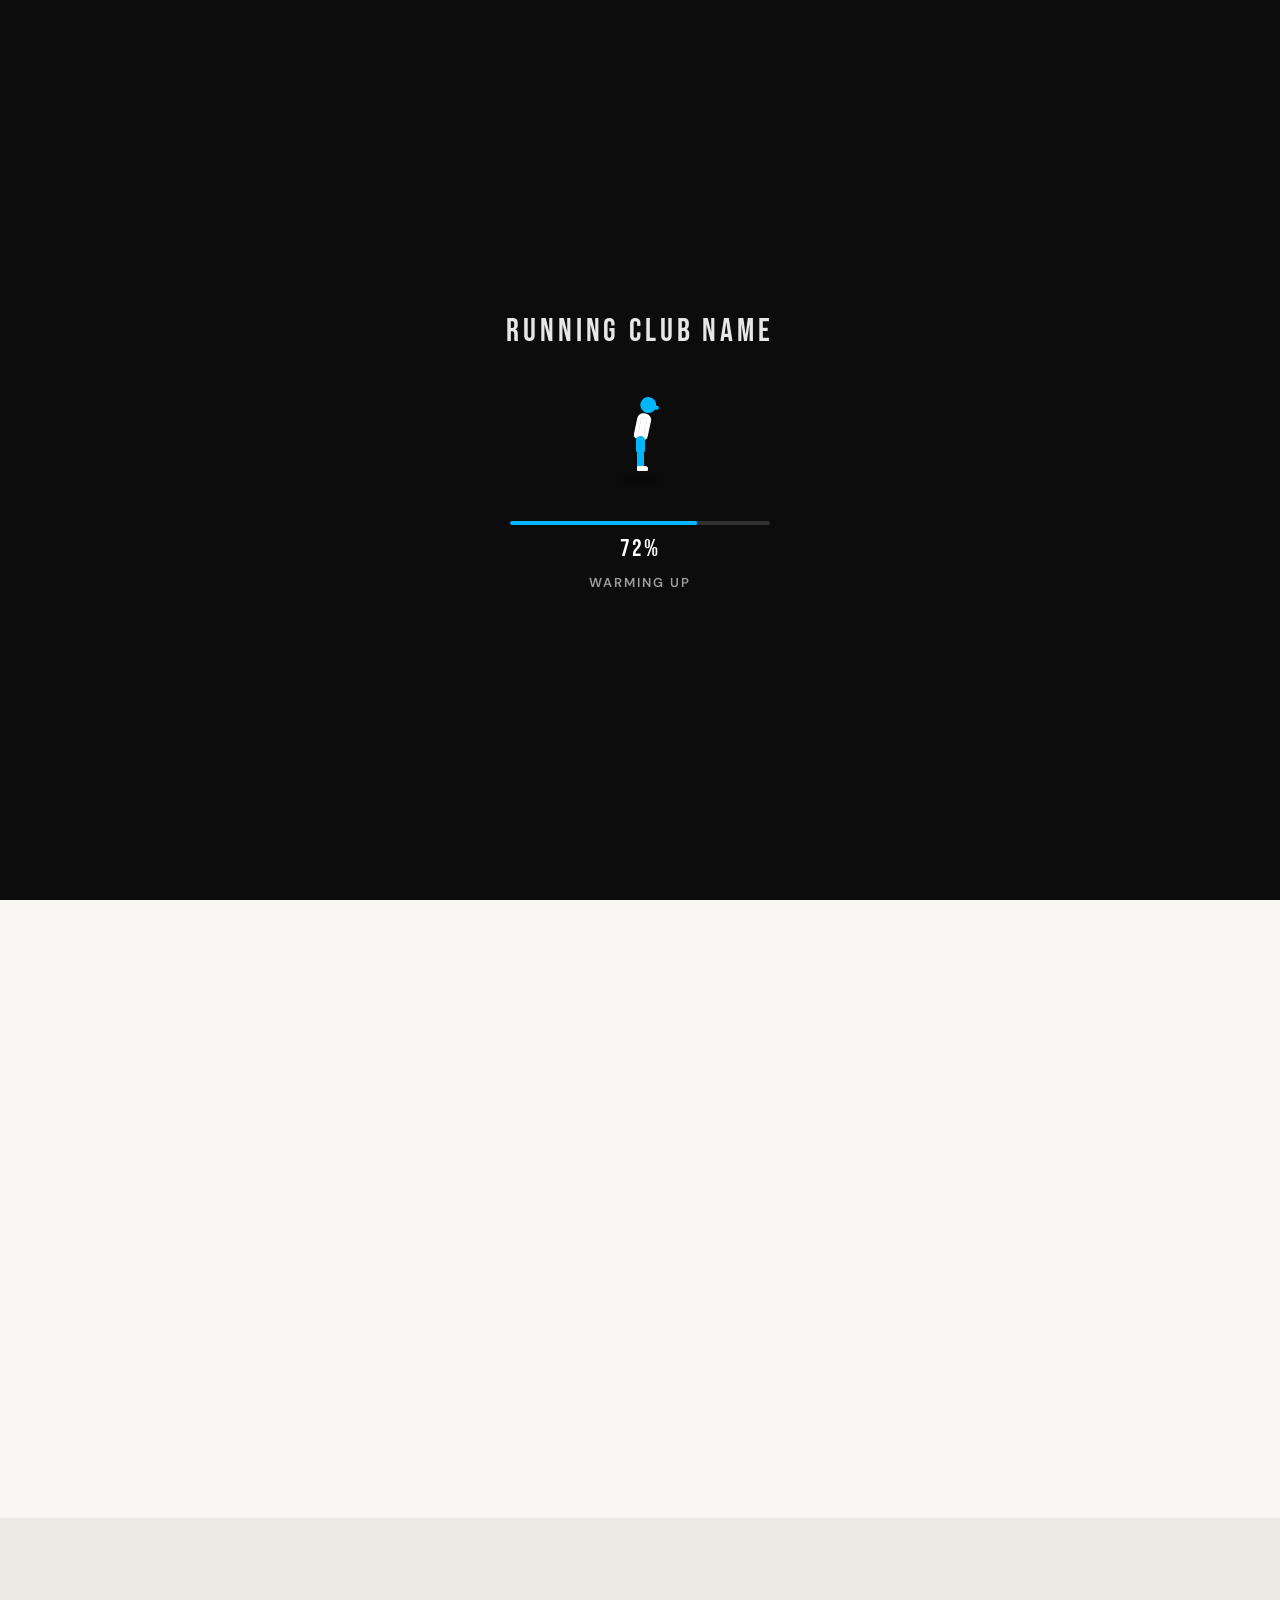
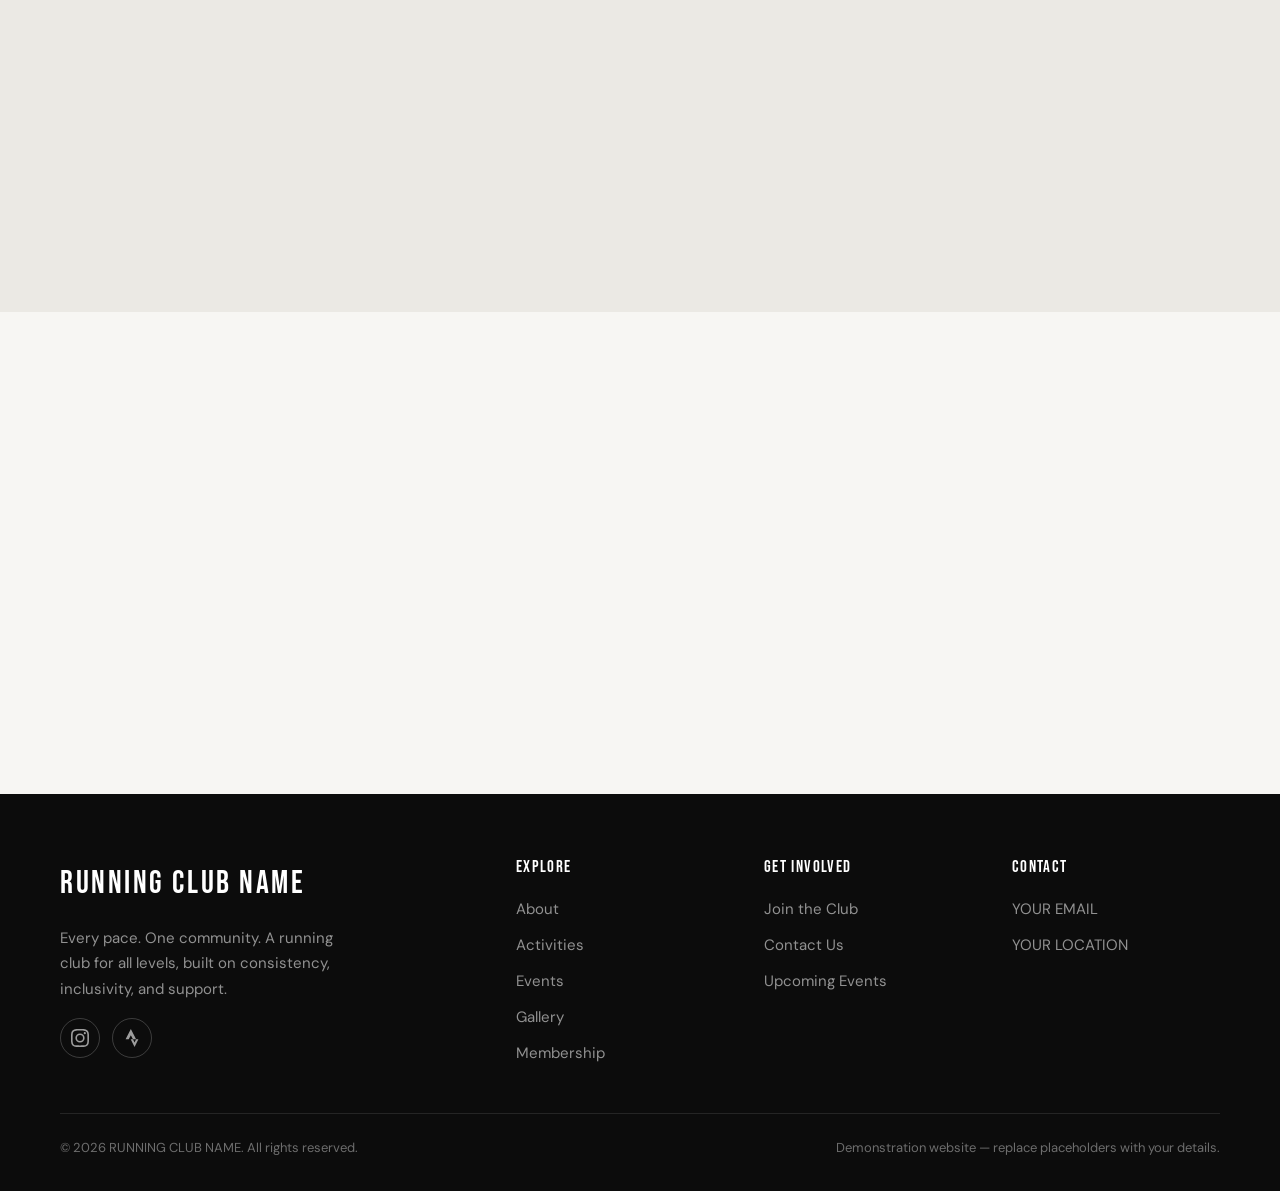
==== index.html @ 1ac9ae0b "prototype" ====
<!DOCTYPE html>
<html lang="en">
<head>
  <meta charset="UTF-8">
  <meta name="viewport" content="width=device-width, initial-scale=1.0">
  <meta name="description" content="RUNNING CLUB NAME — Every pace. One community. Join our inclusive running club.">
  <meta name="theme-color" content="#0c0c0c">
  <title>RUNNING CLUB NAME — Every Pace. One Community.</title>
  <link rel="preconnect" href="https://fonts.googleapis.com">
  <link rel="preconnect" href="https://fonts.gstatic.com" crossorigin>
  <link href="https://fonts.googleapis.com/css2?family=Bebas+Neue&family=DM+Sans:ital,opsz,wght@0,9..40,400;0,9..40,500;0,9..40,600;0,9..40,700;1,9..40,400&display=swap" rel="stylesheet">
  <link rel="stylesheet" href="style.css">
  <!-- If JavaScript is disabled, never trap visitors behind the loader -->
  <noscript>
    <style>
      .loader-overlay { display: none !important; }
      body.is-loading { overflow: auto !important; }
      [data-animate], [data-stagger] > * { opacity: 1 !important; transform: none !important; }
    </style>
  </noscript>
</head>
<body class="is-loading">

  <!-- Loading Overlay -->
  <div id="loader-overlay" class="loader-overlay" aria-busy="true">
    <div class="loader-content">
      <div class="loader-brand">RUNNING CLUB NAME</div>

      <div class="runner-container" aria-hidden="true">
        <div class="runner">
          <div class="runner-leg runner-leg--far"><div class="runner-shin"></div></div>
          <div class="runner-torso">
            <div class="runner-head"></div>
            <div class="runner-arm runner-arm--far"><div class="runner-forearm"></div></div>
            <div class="runner-arm runner-arm--near"><div class="runner-forearm"></div></div>
          </div>
          <div class="runner-leg runner-leg--near"><div class="runner-shin"></div></div>
        </div>
        <div class="runner-shadow"></div>
      </div>

      <div class="loader-progress-wrap">
        <div class="loader-progress-track" role="progressbar" aria-label="Page loading" aria-valuemin="0" aria-valuemax="100" aria-valuenow="0">
          <div class="loader-progress-bar"></div>
        </div>
        <div class="loader-percent" aria-hidden="true">0%</div>
        <div class="loader-message" aria-hidden="true">Warming up</div>
      </div>
    </div>
  </div>

  <!-- Header -->
  <header class="site-header">
    <div class="header-inner">
      <a href="index.html" class="brand" aria-label="RUNNING CLUB NAME — Home">
        <span class="brand-name">RUNNING CLUB NAME</span>
      </a>
      <nav class="nav-desktop" aria-label="Main navigation">
        <a href="index.html" class="nav-link">Home</a>
        <a href="about.html" class="nav-link">About</a>
        <a href="activities.html" class="nav-link">Activities</a>
        <a href="events.html" class="nav-link">Events</a>
        <a href="gallery.html" class="nav-link">Gallery</a>
        <a href="membership.html" class="nav-link">Membership</a>
        <a href="contact.html" class="nav-link">Contact</a>
        <a href="membership.html" class="btn btn-primary btn-sm nav-cta">Join the Club</a>
      </nav>
      <button class="nav-toggle" aria-label="Open menu" aria-expanded="false" aria-controls="mobile-menu">
        <span class="nav-toggle-bar"></span>
        <span class="nav-toggle-bar"></span>
        <span class="nav-toggle-bar"></span>
      </button>
    </div>
  </header>

  <!-- Mobile Nav -->
  <nav id="mobile-menu" class="nav-mobile" aria-label="Mobile navigation">
    <a href="index.html" class="nav-link">Home</a>
    <a href="about.html" class="nav-link">About</a>
    <a href="activities.html" class="nav-link">Activities</a>
    <a href="events.html" class="nav-link">Events</a>
        <a href="gallery.html" class="nav-link">Gallery</a>
    <a href="membership.html" class="nav-link">Membership</a>
    <a href="contact.html" class="nav-link">Contact</a>
    <a href="membership.html" class="btn btn-primary nav-cta">Join the Club</a>
  </nav>

  <main class="main-content">
    <!-- Hero -->
    <section class="hero">
      <!-- Background carousel: swap the images in images/hero/ (or add more slides) -->
      <div class="hero-carousel" data-hero-carousel data-interval="5000" aria-label="Club photos">
      <div class="hero-slide is-active">
        <img src="images/hero/hero-1.jpg" alt="" fetchpriority="high" decoding="async">
      </div>
      <div class="hero-slide">
        <img src="images/hero/hero-2.jpg" alt="" decoding="async">
      </div>
      <div class="hero-slide">
        <img src="images/hero/hero-3.jpg" alt="" decoding="async">
      </div>
      <div class="hero-slide">
        <img src="images/hero/hero-4.jpg" alt="" decoding="async">
      </div>
      </div>
      <div class="hero-bg">
        <div class="hero-track" aria-hidden="true"></div>
      </div>
      <div class="container hero-content">
        <p class="hero-label" data-animate>YOUR CLUB SLOGAN</p>
        <h1 class="hero-title" data-animate>
          EVERY PACE.<br><span>ONE COMMUNITY.</span>
        </h1>
        <p class="hero-text" data-animate>
          Lorem ipsum dolor sit amet consectetur adipisicing elit. Earum nemo, nesciunt dignissimos porro nam nisi omnis!
        </p>
        <div class="hero-actions" data-animate>
          <a href="membership.html" class="btn btn-primary btn-lg">Join the Club</a>
          <a href="about.html" class="btn btn-secondary btn-lg" style="border-color: rgba(255,255,255,0.4); color: #fff;">Discover the Club</a>
        </div>
      </div>
      <div class="hero-carousel-controls" role="group" aria-label="Slideshow controls">
        <div class="hero-dots"></div>
        <button class="hero-toggle" type="button" aria-label="Pause slideshow">
          <svg class="icon-pause" width="14" height="14" viewBox="0 0 24 24" fill="currentColor" aria-hidden="true"><rect x="6" y="5" width="4" height="14" rx="1"/><rect x="14" y="5" width="4" height="14" rx="1"/></svg>
          <svg class="icon-play" width="14" height="14" viewBox="0 0 24 24" fill="currentColor" aria-hidden="true"><path d="M8 5.5v13a1 1 0 001.5.86l10.5-6.5a1 1 0 000-1.72L9.5 4.64A1 1 0 008 5.5z"/></svg>
        </button>
      </div>
    </section>

    <!-- Intro -->
    <section class="section">
      <div class="container">
        <div class="section-header" data-animate>
          <div class="decor-line"></div>
          <p class="section-label">Who We Are</p>
          <h2 class="section-title">A Club Built for Every Runner</h2>
          <p class="section-desc">
            Lorem ipsum dolor sit amet consectetur adipisicing elit. Earum nemo, nesciunt dignissimos porro nam nisi omnis! Aliquam voluptas repudiandae iusto expedita ducimus, sit nam odio magnam vitae cupiditate. Alias, tenetur!
          </p>
        </div>
        <div class="stat-grid" data-stagger>
          <div class="stat-item">
            <div class="stat-number">[MEMBER COUNT]</div>
            <div class="stat-label">Active Members</div>
          </div>
          <div class="stat-item">
            <div class="stat-number">4</div>
            <div class="stat-label">Weekly Sessions</div>
          </div>
          <div class="stat-item">
            <div class="stat-number">12+</div>
            <div class="stat-label">Events / Year</div>
          </div>
          <div class="stat-item">
            <div class="stat-number">All</div>
            <div class="stat-label">Experience Levels</div>
          </div>
        </div>
      </div>
    </section>

    <!-- Activities Preview -->
    <section class="section section-alt">
      <div class="container">
        <div class="section-header text-center" data-animate>
          <div class="decor-line"></div>
          <p class="section-label">What We Do</p>
          <h2 class="section-title">Activities for Every Goal</h2>
          <p class="section-desc">From easy social jogs to focused speed work — find your pace with us.</p>
        </div>
        <div class="grid-3" data-stagger>
          <article class="card">
            <div class="card-icon" aria-hidden="true">
              <svg width="24" height="24" fill="none" stroke="currentColor" stroke-width="2" viewBox="0 0 24 24"><path d="M17 8h2a2 2 0 012 2v6a2 2 0 01-2 2h-2v4l-4-4H9a2 2 0 01-2-2v-1"/><path d="M13 6H5a2 2 0 00-2 2v6a2 2 0 002 2h2v4l4-4h2"/></svg>
            </div>
            <h3 class="card-title">Social Runs</h3>
            <p class="card-text">Easy-paced group runs focused on conversation, community, and enjoying the route together.</p>
            <div class="activity-meta">
              <span class="tag tag-all">All Levels</span>
            </div>
          </article>
          <article class="card">
            <div class="card-icon" aria-hidden="true">
              <svg width="24" height="24" fill="none" stroke="currentColor" stroke-width="2" viewBox="0 0 24 24"><path d="M13 2L3 14h9l-1 8 10-12h-9l1-8z"/></svg>
            </div>
            <h3 class="card-title">Speed Training</h3>
            <p class="card-text">Structured intervals and tempo sessions designed to build strength, speed, and race readiness.</p>
            <div class="activity-meta">
              <span class="tag tag-moderate">Moderate+</span>
            </div>
          </article>
          <article class="card">
            <div class="card-icon" aria-hidden="true">
              <svg width="24" height="24" fill="none" stroke="currentColor" stroke-width="2" viewBox="0 0 24 24"><circle cx="12" cy="12" r="10"/><path d="M12 6v6l4 2"/></svg>
            </div>
            <h3 class="card-title">Long-Distance Runs</h3>
            <p class="card-text">Build endurance with longer weekend routes. Perfect for marathon and half-marathon training.</p>
            <div class="activity-meta">
              <span class="tag tag-hard">Experienced</span>
            </div>
          </article>
        </div>
        <div class="text-center" style="margin-top: var(--space-10);" data-animate>
          <a href="activities.html" class="btn btn-secondary">View All Activities</a>
        </div>
      </div>
    </section>

    <!-- Events Preview -->
    <section class="section">
      <div class="container">
        <div class="section-header" data-animate>
          <div class="decor-line"></div>
          <p class="section-label">Coming Up</p>
          <h2 class="section-title">Upcoming Events</h2>
          <p class="section-desc">Demonstration event listings — replace with your real schedule.</p>
        </div>
        <div class="grid-2" data-stagger>
          <article class="event-card">
            <div class="event-card-date">
              <span class="day">12</span>
              <span class="month">[MONTH]</span>
            </div>
            <div class="event-card-body">
              <p class="event-card-category">Social Run</p>
              <h3 class="event-card-title">Sunrise Park Loop</h3>
              <div class="event-card-meta">
                <span>[TIME]</span>
                <span>[EVENT LOCATION]</span>
              </div>
              <p class="event-card-text">An easy-paced group run through scenic park paths. Open to all levels.</p>
              <a href="event-details.html" class="btn btn-ghost btn-sm">Event Details</a>
            </div>
          </article>
          <article class="event-card">
            <div class="event-card-date">
              <span class="day">18</span>
              <span class="month">[MONTH]</span>
            </div>
            <div class="event-card-body">
              <p class="event-card-category">Speed Session</p>
              <h3 class="event-card-title">Track Intervals Night</h3>
              <div class="event-card-meta">
                <span>[TIME]</span>
                <span>[EVENT LOCATION]</span>
              </div>
              <p class="event-card-text">Structured 400m and 800m intervals. Bring your training shoes and water.</p>
              <a href="events.html" class="btn btn-ghost btn-sm">View Events</a>
            </div>
          </article>
        </div>
        <div class="text-center" style="margin-top: var(--space-10);" data-animate>
          <a href="events.html" class="btn btn-secondary">All Events</a>
        </div>
      </div>
    </section>

    <!-- Community Highlights -->
    <section class="section section-alt">
      <div class="container">
        <div class="section-header text-center" data-animate>
          <div class="decor-line"></div>
          <p class="section-label">Community</p>
          <h2 class="section-title">Why Runners Stay</h2>
        </div>
        <div class="grid-3" data-stagger>
          <div class="card">
            <h3 class="card-title">Consistency</h3>
            <p class="card-text">Regular sessions that fit around real life. Show up when you can — progress follows.</p>
          </div>
          <div class="card">
            <h3 class="card-title">Inclusivity</h3>
            <p class="card-text">Beginners to seasoned athletes. Every pace is welcome. No one gets left behind.</p>
          </div>
          <div class="card">
            <h3 class="card-title">Support</h3>
            <p class="card-text">A community that cheers your first 5K and your next marathon PR equally.</p>
          </div>
        </div>
      </div>
    </section>

    <!-- Membership CTA -->
    <section class="section">
      <div class="container">
        <div class="cta-banner" data-animate>
          <h2>Ready to Find Your Pace?</h2>
          <p>Join RUNNING CLUB NAME and become part of a community that runs together, supports each other, and celebrates every milestone.</p>
          <a href="membership.html" class="btn btn-primary btn-lg">Join the Club</a>
        </div>
      </div>
    </section>
  </main>

  <!-- Footer -->
  <footer class="site-footer">
    <div class="container">
      <div class="footer-grid">
        <div>
          <div class="footer-brand">RUNNING CLUB NAME</div>
          <p class="footer-desc">Every pace. One community. A running club for all levels, built on consistency, inclusivity, and support.</p>
          <div class="footer-social">
            <a href="#" aria-label="Instagram (placeholder)" title="YOUR SOCIAL LINK">
              <svg width="18" height="18" fill="currentColor" viewBox="0 0 24 24"><path d="M12 2.163c3.204 0 3.584.012 4.85.07 3.252.148 4.771 1.691 4.919 4.919.058 1.265.069 1.645.069 4.849 0 3.205-.012 3.584-.069 4.849-.149 3.225-1.664 4.771-4.919 4.919-1.266.058-1.644.07-4.85.07-3.204 0-3.584-.012-4.849-.07-3.26-.149-4.771-1.699-4.919-4.92-.058-1.265-.07-1.644-.07-4.849 0-3.204.013-3.583.07-4.849.149-3.227 1.664-4.771 4.919-4.919 1.266-.057 1.645-.069 4.849-.069zM12 0C8.741 0 8.333.014 7.053.072 2.695.272.273 2.69.073 7.052.014 8.333 0 8.741 0 12c0 3.259.014 3.668.072 4.948.2 4.358 2.618 6.78 6.98 6.98C8.333 23.986 8.741 24 12 24c3.259 0 3.668-.014 4.948-.072 4.354-.2 6.782-2.618 6.979-6.98.059-1.28.073-1.689.073-4.948 0-3.259-.014-3.667-.072-4.947-.196-4.354-2.617-6.78-6.979-6.98C15.668.014 15.259 0 12 0zm0 5.838a6.162 6.162 0 100 12.324 6.162 6.162 0 000-12.324zM12 16a4 4 0 110-8 4 4 0 010 8zm6.406-11.845a1.44 1.44 0 100 2.881 1.44 1.44 0 000-2.881z"/></svg>
            </a>
            <a href="#" aria-label="Strava (placeholder)" title="YOUR SOCIAL LINK">
              <svg width="18" height="18" fill="currentColor" viewBox="0 0 24 24"><path d="M15.387 17.944l-2.089-4.116h-3.065L15.387 24l5.15-10.172h-3.066m-7.008-5.599l2.836 5.599h4.172L10.463 0l-7 13.828h4.169"/></svg>
            </a>
          </div>
        </div>
        <div>
          <h4 class="footer-heading">Explore</h4>
          <div class="footer-links">
            <a href="about.html">About</a>
            <a href="activities.html">Activities</a>
            <a href="events.html">Events</a>
            <a href="gallery.html">Gallery</a>
            <a href="membership.html">Membership</a>
          </div>
        </div>
        <div>
          <h4 class="footer-heading">Get Involved</h4>
          <div class="footer-links">
            <a href="membership.html">Join the Club</a>
            <a href="contact.html">Contact Us</a>
            <a href="events.html">Upcoming Events</a>
          </div>
        </div>
        <div>
          <h4 class="footer-heading">Contact</h4>
          <div class="footer-links">
            <a href="mailto:hello@example.com">YOUR EMAIL</a>
            <span style="color: rgba(255,255,255,0.55); font-size: var(--text-sm);">YOUR LOCATION</span>
          </div>
        </div>
      </div>
      <div class="footer-bottom">
        <span>&copy; <span id="year"></span> RUNNING CLUB NAME. All rights reserved.</span>
        <span>Demonstration website — replace placeholders with your details.</span>
      </div>
    </div>
  </footer>

  <button class="back-to-top" aria-label="Back to top">
    <svg width="20" height="20" fill="none" stroke="currentColor" stroke-width="2.5" viewBox="0 0 24 24"><path d="M12 19V5M5 12l7-7 7 7"/></svg>
  </button>

  <script src="script.js"></script>
  <script>document.getElementById("year").textContent = new Date().getFullYear();</script>
</body>
</html>
---- style.css ----
/* ==========================================================================
   RUNNING CLUB NAME - Premium Multi-Page Website
   Shared Stylesheet
   ========================================================================== */

/* --------------------------------------------------------------------------
   CSS Custom Properties (Design System)
   -------------------------------------------------------------------------- */
:root {
  /* Colors */
  --color-primary: #0c0c0c;
  --color-secondary: #1a1a1a;
  --color-accent: #00b7ff;
  --color-accent-hover: #0693ca;
  --color-accent-soft: rgba(115, 227, 255, 0.12);
  --color-accent-glow: rgba(0, 183, 255, 0.35);
  --color-bg: #f7f6f3;
  --color-bg-alt: #ebe9e4;
  --color-card: #ffffff;
  --color-text: #121212;
  --color-text-secondary: #4a4a4a;
  --color-text-muted: #6b6b6b;
  --color-border: #e0ddd6;
  --color-border-strong: #c8c4bb;
  --color-focus: #00b7ff;
  --color-success: #0d9488;
  --color-error: #dc2626;
  --color-white: #ffffff;
  --color-black: #000000;

  /* Typography */
  --font-display: "Bebas Neue", "Arial Narrow", Impact, sans-serif;
  --font-body: "DM Sans", system-ui, -apple-system, BlinkMacSystemFont, "Segoe UI", sans-serif;
  --font-mono: "JetBrains Mono", "Fira Code", monospace;

  /* Fluid type scale */
  --text-xs: clamp(0.75rem, 0.7rem + 0.25vw, 0.8125rem);
  --text-sm: clamp(0.875rem, 0.8rem + 0.35vw, 0.9375rem);
  --text-base: clamp(1rem, 0.95rem + 0.25vw, 1.0625rem);
  --text-lg: clamp(1.125rem, 1.05rem + 0.35vw, 1.25rem);
  --text-xl: clamp(1.25rem, 1.15rem + 0.5vw, 1.5rem);
  --text-2xl: clamp(1.5rem, 1.3rem + 1vw, 2rem);
  --text-3xl: clamp(1.875rem, 1.5rem + 1.75vw, 2.75rem);
  --text-4xl: clamp(2.25rem, 1.75rem + 2.5vw, 3.5rem);
  --text-5xl: clamp(2.75rem, 2rem + 3.5vw, 4.5rem);
  --text-6xl: clamp(3.25rem, 2.25rem + 4.5vw, 5.5rem);

  /* Spacing */
  --space-1: 0.25rem;
  --space-2: 0.5rem;
  --space-3: 0.75rem;
  --space-4: 1rem;
  --space-5: 1.25rem;
  --space-6: 1.5rem;
  --space-8: 2rem;
  --space-10: 2.5rem;
  --space-12: 3rem;
  --space-16: 4rem;
  --space-20: 5rem;
  --space-24: 6rem;
  --space-32: 8rem;

  /* Layout */
  --max-width: 1200px;
  --max-width-narrow: 800px;
  --header-height: 72px;
  --header-height-scrolled: 60px;
  --radius-sm: 4px;
  --radius-md: 8px;
  --radius-lg: 12px;
  --radius-xl: 20px;
  --radius-full: 9999px;

  /* Shadows */
  --shadow-sm: 0 1px 2px rgba(0, 0, 0, 0.05);
  --shadow-md: 0 4px 12px rgba(0, 0, 0, 0.08);
  --shadow-lg: 0 12px 32px rgba(0, 0, 0, 0.1);
  --shadow-xl: 0 24px 48px rgba(0, 0, 0, 0.12);

  /* Transitions */
  --ease-out: cubic-bezier(0.22, 1, 0.36, 1);
  --ease-in-out: cubic-bezier(0.65, 0, 0.35, 1);
  --duration-fast: 150ms;
  --duration-base: 250ms;
  --duration-slow: 400ms;

  /* Z-index */
  --z-header: 100;
  --z-mobile-nav: 200;
  --z-lightbox: 300;
  --z-loader: 9999;
  --z-back-to-top: 90;
}

/* --------------------------------------------------------------------------
   Reset & Base
   -------------------------------------------------------------------------- */
*,
*::before,
*::after {
  box-sizing: border-box;
  margin: 0;
  padding: 0;
}

html {
  scroll-behavior: smooth;
  -webkit-text-size-adjust: 100%;
}

@media (prefers-reduced-motion: reduce) {
  html {
    scroll-behavior: auto;
  }
}

body {
  font-family: var(--font-body);
  font-size: var(--text-base);
  line-height: 1.6;
  color: var(--color-text);
  background-color: var(--color-bg);
  min-height: 100vh;
  overflow-x: hidden;
  -webkit-font-smoothing: antialiased;
  -moz-osx-font-smoothing: grayscale;
}

img,
svg {
  display: block;
  max-width: 100%;
}

a {
  color: inherit;
  text-decoration: none;
}

button {
  font-family: inherit;
  cursor: pointer;
  border: none;
  background: none;
}

ul,
ol {
  list-style: none;
}

/* --------------------------------------------------------------------------
   Typography
   -------------------------------------------------------------------------- */
h1, h2, h3, h4, h5, h6 {
  font-family: var(--font-display);
  font-weight: 400;
  line-height: 1.1;
  letter-spacing: 0.02em;
  color: var(--color-primary);
}

h1 { font-size: var(--text-5xl); }
h2 { font-size: var(--text-4xl); }
h3 { font-size: var(--text-2xl); }
h4 { font-size: var(--text-xl); }

p {
  color: var(--color-text-secondary);
  max-width: 65ch;
}

.text-accent { color: var(--color-accent); }
.text-muted { color: var(--color-text-muted); }
.text-center { text-align: center; }
.uppercase { text-transform: uppercase; letter-spacing: 0.08em; }

/* --------------------------------------------------------------------------
   Layout Utilities
   -------------------------------------------------------------------------- */
.container {
  width: 100%;
  max-width: var(--max-width);
  margin-inline: auto;
  padding-inline: var(--space-5);
}

.container-narrow {
  max-width: var(--max-width-narrow);
}

.section {
  padding-block: var(--space-20);
}

.section-sm {
  padding-block: var(--space-12);
}

.section-alt {
  background-color: var(--color-bg-alt);
}

/* --------------------------------------------------------------------------
   Buttons
   -------------------------------------------------------------------------- */
.btn {
  display: inline-flex;
  align-items: center;
  justify-content: center;
  gap: var(--space-2);
  padding: 0.875rem 1.75rem;
  font-family: var(--font-body);
  font-size: var(--text-sm);
  font-weight: 600;
  letter-spacing: 0.04em;
  text-transform: uppercase;
  border-radius: var(--radius-full);
  transition: background-color var(--duration-base) var(--ease-out),
              color var(--duration-base) var(--ease-out),
              transform var(--duration-fast) var(--ease-out),
              box-shadow var(--duration-base) var(--ease-out);
  white-space: nowrap;
  position: relative;
  overflow: hidden;
}

.btn:focus-visible {
  outline: 2px solid var(--color-focus);
  outline-offset: 3px;
}

.btn-primary {
  background-color: var(--color-accent);
  color: var(--color-white);
}

.btn-primary:hover {
  background-color: var(--color-accent-hover);
  transform: translateY(-1px);
  box-shadow: 0 6px 20px var(--color-accent-glow);
}

.btn-primary:active {
  transform: translateY(0);
}

.btn-secondary {
  background-color: transparent;
  color: var(--color-primary);
  border: 2px solid var(--color-primary);
}

.btn-secondary:hover {
  background-color: var(--color-primary);
  color: var(--color-white);
  transform: translateY(-1px);
}

.btn-ghost {
  background-color: transparent;
  color: var(--color-primary);
  border: 2px solid transparent;
}

.btn-ghost:hover {
  border-color: var(--color-border-strong);
}

.btn-white {
  background-color: var(--color-white);
  color: var(--color-primary);
}

.btn-white:hover {
  background-color: var(--color-bg);
  transform: translateY(-1px);
  box-shadow: var(--shadow-md);
}

.btn-lg {
  padding: 1.1rem 2.25rem;
  font-size: var(--text-base);
}

.btn-sm {
  padding: 0.6rem 1.25rem;
  font-size: var(--text-xs);
}

/* --------------------------------------------------------------------------
   Loading Overlay
   -------------------------------------------------------------------------- */

/* Lock scrolling while the loader is up (class is removed by script.js) */
body.is-loading {
  overflow: hidden;
}

.loader-overlay {
  position: fixed;
  inset: 0;
  z-index: var(--z-loader);
  display: flex;
  flex-direction: column;
  align-items: center;
  justify-content: center;
  background-color: var(--color-primary);
  color: var(--color-white);
  opacity: 1;
  visibility: visible;
  transition: opacity 0.5s var(--ease-out), visibility 0.5s var(--ease-out);
}

.loader-overlay.is-hidden {
  opacity: 0;
  visibility: hidden;
  pointer-events: none;
}

.loader-content {
  display: flex;
  flex-direction: column;
  align-items: center;
  gap: var(--space-8);
  text-align: center;
  padding-inline: var(--space-5);
}

.loader-brand {
  font-family: var(--font-display);
  font-size: var(--text-2xl);
  letter-spacing: 0.12em;
  text-transform: uppercase;
  opacity: 0.9;
}

/* Progress bar: width is fixed, the fill grows with transform for smooth,
   GPU-accelerated animation. script.js sets transform: scaleX(0 to 1). */
.loader-progress-wrap {
  display: flex;
  flex-direction: column;
  align-items: center;
  gap: var(--space-3);
  width: min(260px, 72vw);
}

.loader-progress-track {
  width: 100%;
  height: 4px;
  background: rgba(255, 255, 255, 0.15);
  border-radius: var(--radius-full);
  overflow: hidden;
}

.loader-progress-bar {
  width: 100%;
  height: 100%;
  background: var(--color-accent);
  border-radius: inherit;
  box-shadow: 0 0 12px var(--color-accent-glow);
  transform: scaleX(0);
  transform-origin: left center;
  will-change: transform;
}

.loader-percent {
  font-family: var(--font-display);
  font-size: var(--text-xl);
  letter-spacing: 0.08em;
  line-height: 1;
  font-variant-numeric: tabular-nums; /* digits keep a fixed width, no jitter */
  min-width: 4ch;
}

.loader-message {
  min-height: 1.2em; /* stops layout shifting when the text changes */
  font-size: var(--text-xs);
  font-weight: 600;
  letter-spacing: 0.15em;
  text-transform: uppercase;
  color: rgba(255, 255, 255, 0.6);
}

/* Cartoon Runner: side view, facing right, running in place */
.runner-container {
  --run-duration: 0.7s; /* one full stride (both legs) */
  position: relative;
  width: 120px;
  height: 100px;
  display: flex;
  align-items: center;
  justify-content: center;
}

.runner {
  position: relative;
  width: 70px;
  height: 80px;
  /* two bobs per cycle: one per step */
  animation: runner-bob calc(var(--run-duration) / 2) ease-in-out infinite;
}

.runner-shadow {
  position: absolute;
  bottom: 6px;
  left: 50%;
  width: 36px;
  height: 6px;
  margin-left: -18px;
  background: rgba(0, 0, 0, 0.35);
  border-radius: 50%;
  filter: blur(2px);
  animation: shadow-pulse calc(var(--run-duration) / 2) ease-in-out infinite;
}

/* Torso (pivots at the hip, leans into the run) */
.runner-torso {
  position: absolute;
  top: 14px;
  left: 28px;
  width: 14px;
  height: 26px;
  background: var(--color-white);
  border-radius: 6px 6px 4px 4px;
  transform-origin: 50% 100%;
  transform: rotate(12deg);
  z-index: 2;
}

.runner-head {
  position: absolute;
  top: -17px;
  left: 0;
  width: 16px;
  height: 16px;
  background: var(--color-accent);
  border-radius: 50%;
}

/* Nose makes the facing direction unmistakable */
.runner-head::after {
  content: "";
  position: absolute;
  right: -3px;
  top: 7px;
  width: 6px;
  height: 4px;
  background: var(--color-accent);
  border-radius: 0 4px 4px 0;
}

/* Arms: upper arm pivots at the shoulder, forearm at the elbow */
.runner-arm {
  position: absolute;
  top: 4px;
  left: 4px;
  width: 6px;
  height: 13px;
  background: var(--color-white);
  border-radius: 4px;
  transform-origin: 50% 3px;
  animation: arm-upper var(--run-duration) ease-in-out infinite;
}

.runner-forearm {
  position: absolute;
  top: 11px;
  left: 0;
  width: 6px;
  height: 12px;
  background: var(--color-white);
  border-radius: 4px;
  transform-origin: 50% 2px;
  animation: arm-fore var(--run-duration) ease-in-out infinite;
}

.runner-arm--near { z-index: 1; }
.runner-arm--far {
  z-index: -1;
  filter: brightness(0.6);
  animation-delay: calc(var(--run-duration) / -2);
}
.runner-arm--far .runner-forearm {
  animation-delay: calc(var(--run-duration) / -2);
}

/* Legs: thigh pivots at the hip, shin at the knee */
.runner-leg {
  position: absolute;
  top: 37px;
  left: 31px;
  width: 9px;
  height: 18px;
  background: var(--color-accent);
  border-radius: 5px;
  transform-origin: 50% 4px;
  animation: leg-thigh var(--run-duration) linear infinite;
}

.runner-shin {
  position: absolute;
  top: 15px;
  left: 1px;
  width: 7px;
  height: 18px;
  background: var(--color-accent);
  border-radius: 4px;
  transform-origin: 50% 3px;
  animation: leg-shin var(--run-duration) linear infinite;
}

/* Shoe, pointing forward */
.runner-shin::after {
  content: "";
  position: absolute;
  bottom: -2px;
  left: 0;
  width: 11px;
  height: 5px;
  background: var(--color-white);
  border-radius: 2px 5px 3px 2px;
}

.runner-leg--near { z-index: 3; }
.runner-leg--far {
  z-index: 1;
  filter: brightness(0.6);
  animation-delay: calc(var(--run-duration) / -2);
}
.runner-leg--far .runner-shin {
  animation-delay: calc(var(--run-duration) / -2);
}

/* Keyframes
   rotate(negative) = swing forward, rotate(positive) = swing back.
   Shin rotation is relative to the thigh; positive = knee bends. */
@keyframes leg-thigh {
  0%   { transform: rotate(-35deg); }  /* forward contact */
  25%  { transform: rotate(0deg); }    /* mid-stance */
  50%  { transform: rotate(35deg); }   /* push-off, leg behind */
  75%  { transform: rotate(-5deg); }   /* recovery, knee driving through */
  90%  { transform: rotate(-45deg); }  /* knee high */
  100% { transform: rotate(-35deg); }
}

@keyframes leg-shin {
  0%   { transform: rotate(10deg); }
  25%  { transform: rotate(20deg); }
  50%  { transform: rotate(35deg); }
  75%  { transform: rotate(105deg); }  /* heel tucks up */
  90%  { transform: rotate(55deg); }
  100% { transform: rotate(10deg); }
}

@keyframes arm-upper {
  0%, 100% { transform: rotate(40deg); }   /* back */
  50%      { transform: rotate(-50deg); }  /* forward */
}

@keyframes arm-fore {
  0%, 100% { transform: rotate(-60deg); }  /* elbow opens a bit on the backswing */
  50%      { transform: rotate(-100deg); } /* elbow tight on the forward swing */
}

/* Lowest at mid-stance, highest in flight */
@keyframes runner-bob {
  0%, 100% { transform: translateY(-4px); }
  50%      { transform: translateY(0); }
}

@keyframes shadow-pulse {
  0%, 100% { transform: scaleX(0.8); opacity: 0.6; }
  50%      { transform: scaleX(1); opacity: 0.9; }
}

/* --------------------------------------------------------------------------
   Header / Navigation
   -------------------------------------------------------------------------- */
.site-header {
  position: fixed;
  top: 0;
  left: 0;
  right: 0;
  z-index: var(--z-header);
  height: var(--header-height);
  background-color: transparent;
  transition: background-color var(--duration-base) var(--ease-out),
              height var(--duration-base) var(--ease-out),
              box-shadow var(--duration-base) var(--ease-out);
}

.site-header.is-scrolled {
  background-color: rgba(12, 12, 12, 0.92);
  backdrop-filter: blur(12px);
  -webkit-backdrop-filter: blur(12px);
  height: var(--header-height-scrolled);
  box-shadow: 0 2px 20px rgba(0, 0, 0, 0.15);
}

.site-header.is-scrolled .nav-link,
.site-header.is-scrolled .brand-name {
  color: var(--color-white);
}

.site-header.is-scrolled .nav-link:hover,
.site-header.is-scrolled .nav-link.is-active {
  color: var(--color-accent);
}

.header-inner {
  display: flex;
  align-items: center;
  justify-content: space-between;
  height: 100%;
  max-width: var(--max-width);
  margin-inline: auto;
  padding-inline: var(--space-5);
}

.brand {
  display: flex;
  align-items: center;
  gap: var(--space-3);
  z-index: 10;
}

.brand-name {
  font-family: var(--font-display);
  font-size: var(--text-xl);
  letter-spacing: 0.08em;
  text-transform: uppercase;
  color: #fff;
  transition: color var(--duration-base);
}

.nav-desktop {
  display: none;
  align-items: center;
  gap: var(--space-1);
}

.nav-link {
  position: relative;
  padding: var(--space-2) var(--space-3);
  font-size: var(--text-sm);
  font-weight: 500;
  letter-spacing: 0.04em;
  text-transform: uppercase;
  color: #fff;
  transition: color var(--duration-fast);
}

.nav-link::after {
  content: "";
  position: absolute;
  bottom: 0;
  left: var(--space-3);
  right: var(--space-3);
  height: 2px;
  background: var(--color-accent);
  transform: scaleX(0);
  transform-origin: right;
  transition: transform var(--duration-base) var(--ease-out);
}

.nav-link:hover,
.nav-link.is-active {
  color: var(--color-accent);
}

.nav-link.is-active::after,
.nav-link:hover::after {
  transform: scaleX(1);
  transform-origin: left;
}

.nav-cta {
  margin-left: var(--space-4);
}

/* Mobile Nav Toggle */
.nav-toggle {
  display: flex;
  flex-direction: column;
  justify-content: center;
  gap: 6px;
  width: 44px;
  height: 44px;
  z-index: calc(var(--z-mobile-nav) + 10);
  padding: 10px;
  position: relative;
  border-radius: var(--radius-md);
}

.nav-toggle-bar {
  display: block;
  width: 100%;
  height: 2px;
  background: var(--color-white);
  border-radius: 1px;
  transition: transform var(--duration-base) var(--ease-out),
              opacity var(--duration-fast);
}

.site-header.is-scrolled .nav-toggle-bar {
  background: var(--color-white);
}

.nav-toggle[aria-expanded="true"] .nav-toggle-bar:nth-child(1) {
  transform: translateY(8px) rotate(45deg);
}

.nav-toggle[aria-expanded="true"] .nav-toggle-bar:nth-child(2) {
  opacity: 0;
}

.nav-toggle[aria-expanded="true"] .nav-toggle-bar:nth-child(3) {
  transform: translateY(-8px) rotate(-45deg);
}

/* Mobile Menu */
.nav-mobile {
  position: fixed;
  inset: 0;
  z-index: var(--z-mobile-nav);
  background: var(--color-primary);
  display: flex;
  flex-direction: column;
  align-items: center;
  justify-content: center;
  gap: var(--space-6);
  opacity: 0;
  visibility: hidden;
  transition: opacity var(--duration-slow) var(--ease-out),
              visibility var(--duration-slow);
  pointer-events: none;
}

.nav-mobile.is-open {
  opacity: 1;
  visibility: visible;
  pointer-events: auto;
}

.nav-mobile .nav-link {
  font-family: var(--font-display);
  font-size: var(--text-3xl);
  color: var(--color-white);
  letter-spacing: 0.08em;
}

.nav-mobile .nav-link::after {
  display: none;
}

.nav-mobile .nav-link:hover,
.nav-mobile .nav-link.is-active {
  color: var(--color-accent);
}

.nav-mobile .nav-cta {
  margin-top: var(--space-6);
  margin-left: 0;
}

@media (min-width: 1080px) {
  .nav-desktop {
    display: flex;
  }
  .nav-toggle {
    display: none;
  }
  .nav-mobile {
    display: none;
  }
}

/* --------------------------------------------------------------------------
   Hero Sections
   -------------------------------------------------------------------------- */
.hero {
  position: relative;
  min-height: 100vh;
  display: flex;
  align-items: center;
  padding-top: var(--header-height);
  overflow: hidden;
  background: var(--color-primary);
  color: var(--color-white);
}

.hero-bg {
  position: absolute;
  inset: 0;
  overflow: hidden;
  z-index: 1;
}

.hero-bg::before {
  content: "";
  position: absolute;
  inset: 0;
  background:
    radial-gradient(ellipse 80% 60% at 70% 40%, rgba(0, 132, 255, 0.15) 0%, transparent 60%),
    radial-gradient(ellipse 50% 40% at 20% 80%, rgba(0, 132, 255, 0.15) 0%, transparent 50%);
}

/* Track markings decoration */
.hero-track {
  position: absolute;
  bottom: 0;
  left: 0;
  right: 0;
  height: 40%;
  opacity: 0.06;
  background:
    repeating-linear-gradient(
      90deg,
      transparent,
      transparent 80px,
      var(--color-white) 80px,
      var(--color-white) 82px
    );
}

.hero-content {
  position: relative;
  z-index: 2;
  width: 100%;
  padding-block: var(--space-16);
}

.hero-label {
  display: inline-block;
  font-size: var(--text-xs);
  font-weight: 600;
  letter-spacing: 0.15em;
  text-transform: uppercase;
  color: var(--color-accent);
  margin-bottom: var(--space-4);
}

.hero-title {
  font-size: var(--text-6xl);
  color: var(--color-white);
  max-width: 14ch;
  margin-bottom: var(--space-6);
  line-height: 0.95;
}

.hero-title span {
  color: var(--color-accent);
}

.hero-text {
  font-size: var(--text-lg);
  color: rgba(255, 255, 255, 0.75);
  max-width: 42ch;
  margin-bottom: var(--space-8);
  line-height: 1.7;
}

.hero-actions {
  display: flex;
  flex-wrap: wrap;
  gap: var(--space-4);
}

/* Page hero (inner pages) */
.page-hero {
  position: relative;
  padding-top: calc(var(--header-height) + var(--space-16));
  padding-bottom: var(--space-16);
  background: var(--color-primary);
  color: var(--color-white);
  overflow: hidden;
}

.page-hero .hero-bg::before {
  background:
    radial-gradient(ellipse 60% 50% at 80% 50%, rgba(0, 102, 255, 0.12) 0%, transparent 55%);
}

.page-hero-title {
  font-size: var(--text-5xl);
  color: var(--color-white);
  margin-bottom: var(--space-4);
}

.page-hero-text {
  font-size: var(--text-lg);
  color: rgba(255, 255, 255, 0.7);
  max-width: 50ch;
}

/* --------------------------------------------------------------------------
   Decorative Elements
   -------------------------------------------------------------------------- */
.decor-line {
  width: 48px;
  height: 3px;
  background: var(--color-accent);
  margin-bottom: var(--space-5);
}

.decor-circle {
  position: absolute;
  border-radius: 50%;
  border: 1px solid rgb(10, 141, 248);
  pointer-events: none;
}

/* Abstract route line */
.route-line {
  position: absolute;
  width: 100%;
  height: 2px;
  background: linear-gradient(90deg, transparent, var(--color-accent), transparent);
  opacity: 0.3;
}

/* --------------------------------------------------------------------------
   Cards
   -------------------------------------------------------------------------- */
.card {
  background: var(--color-card);
  border-radius: var(--radius-lg);
  padding: var(--space-8);
  box-shadow: var(--shadow-sm);
  border: 1px solid var(--color-border);
  transition: transform var(--duration-base) var(--ease-out),
              box-shadow var(--duration-base) var(--ease-out);
}

.card:hover {
  transform: translateY(-4px);
  box-shadow: var(--shadow-lg);
}

.card-icon {
  width: 48px;
  height: 48px;
  display: flex;
  align-items: center;
  justify-content: center;
  background: var(--color-accent-soft);
  border-radius: var(--radius-md);
  margin-bottom: var(--space-5);
  color: var(--color-accent);
}

.card-title {
  font-family: var(--font-display);
  font-size: var(--text-xl);
  letter-spacing: 0.04em;
  margin-bottom: var(--space-3);
  color: var(--color-primary);
}

.card-text {
  font-size: var(--text-sm);
  color: var(--color-text-secondary);
  line-height: 1.65;
}

/* Grid layouts */
.grid-2 {
  display: grid;
  gap: var(--space-6);
}

.grid-3 {
  display: grid;
  gap: var(--space-6);
}

.grid-4 {
  display: grid;
  gap: var(--space-5);
}

@media (min-width: 600px) {
  .grid-2 { grid-template-columns: repeat(2, 1fr); }
  .grid-3 { grid-template-columns: repeat(2, 1fr); }
  .grid-4 { grid-template-columns: repeat(2, 1fr); }
}

@media (min-width: 900px) {
  .grid-3 { grid-template-columns: repeat(3, 1fr); }
  .grid-4 { grid-template-columns: repeat(4, 1fr); }
}

/* --------------------------------------------------------------------------
   Section Headers
   -------------------------------------------------------------------------- */
.section-header {
  margin-bottom: var(--space-12);
}

.section-header.text-center {
  text-align: center;
}

.section-header.text-center .decor-line {
  margin-inline: auto;
}

.section-label {
  display: inline-block;
  font-size: var(--text-xs);
  font-weight: 600;
  letter-spacing: 0.15em;
  text-transform: uppercase;
  color: var(--color-accent);
  margin-bottom: var(--space-3);
}

.section-title {
  margin-bottom: var(--space-4);
}

.section-desc {
  font-size: var(--text-lg);
  color: var(--color-text-secondary);
  max-width: 50ch;
}

.section-header.text-center .section-desc {
  margin-inline: auto;
}

/* --------------------------------------------------------------------------
   Activity Cards & Tags
   -------------------------------------------------------------------------- */
.tag {
  display: inline-block;
  padding: 0.25rem 0.75rem;
  font-size: var(--text-xs);
  font-weight: 600;
  letter-spacing: 0.04em;
  text-transform: uppercase;
  border-radius: var(--radius-full);
  background: var(--color-bg-alt);
  color: var(--color-text-secondary);
}

.tag-easy { background: #d1fae5; color: #065f46; }
.tag-moderate { background: #fef3c7; color: #92400e; }
.tag-hard { background: #fee2e2; color: #991b1b; }
.tag-all { background: var(--color-accent-soft); color: var(--color-accent); }

.activity-meta {
  display: flex;
  flex-wrap: wrap;
  gap: var(--space-2);
  margin-top: var(--space-4);
}

/* --------------------------------------------------------------------------
   Event Cards
   -------------------------------------------------------------------------- */
.event-card {
  display: flex;
  flex-direction: column;
  background: var(--color-card);
  border-radius: var(--radius-lg);
  overflow: hidden;
  border: 1px solid var(--color-border);
  transition: transform var(--duration-base) var(--ease-out),
              box-shadow var(--duration-base) var(--ease-out);
}

.event-card:hover {
  transform: translateY(-4px);
  box-shadow: var(--shadow-lg);
}

.event-card-date {
  background: var(--color-primary);
  color: var(--color-white);
  padding: var(--space-5) var(--space-6);
  display: flex;
  flex-direction: column;
  align-items: center;
  justify-content: center;
  min-width: 100px;
  text-align: center;
}

.event-card-date .day {
  font-family: var(--font-display);
  font-size: var(--text-3xl);
  line-height: 1;
}

.event-card-date .month {
  font-size: var(--text-xs);
  letter-spacing: 0.1em;
  text-transform: uppercase;
  opacity: 0.7;
}

.event-card-body {
  padding: var(--space-6);
  flex: 1;
  display: flex;
  flex-direction: column;
}

.event-card-category {
  font-size: var(--text-xs);
  font-weight: 600;
  letter-spacing: 0.1em;
  text-transform: uppercase;
  color: var(--color-accent);
  margin-bottom: var(--space-2);
}

.event-card-title {
  font-family: var(--font-display);
  font-size: var(--text-xl);
  letter-spacing: 0.03em;
  margin-bottom: var(--space-3);
}

.event-card-meta {
  display: flex;
  flex-wrap: wrap;
  gap: var(--space-4);
  font-size: var(--text-sm);
  color: var(--color-text-muted);
  margin-bottom: var(--space-4);
}

.event-card-meta span {
  display: flex;
  align-items: center;
  gap: var(--space-1);
}

.event-card-text {
  font-size: var(--text-sm);
  color: var(--color-text-secondary);
  flex: 1;
  margin-bottom: var(--space-5);
}

@media (min-width: 600px) {
  .event-card {
    flex-direction: row;
  }
  .event-card-date {
    min-width: 110px;
  }
}

/* Featured event */
.featured-event {
  display: grid;
  gap: var(--space-8);
  background: var(--color-primary);
  color: var(--color-white);
  border-radius: var(--radius-xl);
  padding: var(--space-10);
  position: relative;
  overflow: hidden;
}

.featured-event::before {
  content: "";
  position: absolute;
  top: -50%;
  right: -20%;
  width: 60%;
  height: 150%;
  background: radial-gradient(circle, rgba(0, 183, 255, 0.15) 0%, transparent 60%);
  pointer-events: none;
}

.featured-event .event-label {
  font-size: var(--text-xs);
  font-weight: 600;
  letter-spacing: 0.15em;
  text-transform: uppercase;
  color: var(--color-accent);
}

.featured-event h3 {
  font-size: var(--text-3xl);
  color: var(--color-white);
  margin-block: var(--space-3) var(--space-4);
}

.featured-event p {
  color: rgba(255, 255, 255, 0.7);
  margin-bottom: var(--space-6);
}

.featured-meta {
  display: flex;
  flex-wrap: wrap;
  gap: var(--space-6);
  margin-bottom: var(--space-6);
  font-size: var(--text-sm);
  color: rgba(255, 255, 255, 0.6);
}

@media (min-width: 768px) {
  .featured-event {
    grid-template-columns: 1.2fr 1fr;
    align-items: center;
  }
}

/* --------------------------------------------------------------------------
   Filters
   -------------------------------------------------------------------------- */
.filter-bar {
  display: flex;
  flex-wrap: wrap;
  gap: var(--space-2);
  margin-bottom: var(--space-10);
}

.filter-btn {
  padding: 0.5rem 1.25rem;
  font-size: var(--text-xs);
  font-weight: 600;
  letter-spacing: 0.06em;
  text-transform: uppercase;
  border-radius: var(--radius-full);
  border: 1.5px solid var(--color-border-strong);
  color: var(--color-text-secondary);
  background: transparent;
  transition: all var(--duration-fast) var(--ease-out);
}

.filter-btn:hover,
.filter-btn.is-active {
  background: var(--color-primary);
  border-color: var(--color-primary);
  color: var(--color-white);
}

.filter-btn:focus-visible {
  outline: 2px solid var(--color-focus);
  outline-offset: 2px;
}

/* --------------------------------------------------------------------------
   Forms
   -------------------------------------------------------------------------- */
.form-group {
  margin-bottom: var(--space-5);
}

.form-label {
  display: block;
  font-size: var(--text-sm);
  font-weight: 600;
  margin-bottom: var(--space-2);
  color: var(--color-primary);
}

.form-input,
.form-textarea,
.form-select {
  width: 100%;
  padding: 0.875rem 1rem;
  font-family: var(--font-body);
  font-size: var(--text-base);
  color: var(--color-text);
  background: var(--color-card);
  border: 1.5px solid var(--color-border);
  border-radius: var(--radius-md);
  transition: border-color var(--duration-fast), box-shadow var(--duration-fast);
}

.form-input:focus,
.form-textarea:focus,
.form-select:focus {
  outline: none;
  border-color: var(--color-accent);
  box-shadow: 0 0 0 3px var(--color-accent-soft);
}

.form-input::placeholder,
.form-textarea::placeholder {
  color: var(--color-text-muted);
}

.form-textarea {
  min-height: 140px;
  resize: vertical;
}

.form-error {
  display: none;
  font-size: var(--text-xs);
  color: var(--color-error);
  margin-top: var(--space-1);
}

.form-group.has-error .form-input,
.form-group.has-error .form-textarea {
  border-color: var(--color-error);
}

.form-group.has-error .form-error {
  display: block;
}

.form-success {
  display: none;
  padding: var(--space-5);
  background: #d1fae5;
  color: #065f46;
  border-radius: var(--radius-md);
  font-size: var(--text-sm);
  margin-bottom: var(--space-5);
}

.form-success.is-visible {
  display: block;
}

/* --------------------------------------------------------------------------
   FAQ Accordion
   -------------------------------------------------------------------------- */
.faq-item {
  border-bottom: 1px solid var(--color-border);
}

.faq-question {
  width: 100%;
  display: flex;
  align-items: center;
  justify-content: space-between;
  gap: var(--space-4);
  padding: var(--space-5) 0;
  font-size: var(--text-base);
  font-weight: 600;
  color: var(--color-primary);
  text-align: left;
  transition: color var(--duration-fast);
}

.faq-question:hover {
  color: var(--color-accent);
}

.faq-question:focus-visible {
  outline: 2px solid var(--color-focus);
  outline-offset: 2px;
}

.faq-icon {
  flex-shrink: 0;
  width: 24px;
  height: 24px;
  position: relative;
}

.faq-icon::before,
.faq-icon::after {
  content: "";
  position: absolute;
  background: currentColor;
  transition: transform var(--duration-base) var(--ease-out);
}

.faq-icon::before {
  top: 50%;
  left: 4px;
  right: 4px;
  height: 2px;
  transform: translateY(-50%);
}

.faq-icon::after {
  left: 50%;
  top: 4px;
  bottom: 4px;
  width: 2px;
  transform: translateX(-50%);
}

.faq-item.is-open .faq-icon::after {
  transform: translateX(-50%) scaleY(0);
}

.faq-answer {
  max-height: 0;
  overflow: hidden;
  transition: max-height var(--duration-slow) var(--ease-out);
}

.faq-answer-inner {
  padding-bottom: var(--space-5);
  font-size: var(--text-sm);
  color: var(--color-text-secondary);
  line-height: 1.7;
}

/* --------------------------------------------------------------------------
   Timeline
   -------------------------------------------------------------------------- */
.timeline {
  position: relative;
  padding-left: var(--space-8);
}

.timeline::before {
  content: "";
  position: absolute;
  left: 7px;
  top: 8px;
  bottom: 8px;
  width: 2px;
  background: var(--color-border-strong);
}

.timeline-item {
  position: relative;
  padding-bottom: var(--space-10);
}

.timeline-item:last-child {
  padding-bottom: 0;
}

.timeline-dot {
  position: absolute;
  left: calc(-1 * var(--space-8) + 2px);
  top: 6px;
  width: 14px;
  height: 14px;
  border-radius: 50%;
  background: var(--color-accent);
  border: 3px solid var(--color-bg);
  box-shadow: 0 0 0 2px var(--color-accent);
}

.timeline-year {
  font-size: var(--text-xs);
  font-weight: 600;
  letter-spacing: 0.1em;
  text-transform: uppercase;
  color: var(--color-accent);
  margin-bottom: var(--space-1);
}

.timeline-title {
  font-family: var(--font-display);
  font-size: var(--text-xl);
  letter-spacing: 0.03em;
  margin-bottom: var(--space-2);
}

.timeline-text {
  font-size: var(--text-sm);
  color: var(--color-text-secondary);
}

/* --------------------------------------------------------------------------
   Values / Stats
   -------------------------------------------------------------------------- */
.stat-grid {
  display: grid;
  grid-template-columns: repeat(2, 1fr);
  gap: var(--space-6);
}

@media (min-width: 768px) {
  .stat-grid {
    grid-template-columns: repeat(4, 1fr);
  }
}

.stat-item {
  text-align: center;
}

.stat-number {
  font-family: var(--font-display);
  font-size: var(--text-4xl);
  color: var(--color-accent);
  line-height: 1;
  margin-bottom: var(--space-2);
}

.stat-label {
  font-size: var(--text-sm);
  color: var(--color-text-muted);
  text-transform: uppercase;
  letter-spacing: 0.06em;
}

/* --------------------------------------------------------------------------
   Membership Tiers
   -------------------------------------------------------------------------- */
.tier-card {
  background: var(--color-card);
  border: 1.5px solid var(--color-border);
  border-radius: var(--radius-xl);
  padding: var(--space-8);
  display: flex;
  flex-direction: column;
  transition: border-color var(--duration-base), box-shadow var(--duration-base);
}

.tier-card.is-featured {
  border-color: var(--color-accent);
  box-shadow: 0 0 0 1px var(--color-accent), var(--shadow-lg);
  position: relative;
}

.tier-badge {
  position: absolute;
  top: -12px;
  left: 50%;
  transform: translateX(-50%);
  background: var(--color-accent);
  color: var(--color-white);
  font-size: var(--text-xs);
  font-weight: 600;
  letter-spacing: 0.08em;
  text-transform: uppercase;
  padding: 0.3rem 1rem;
  border-radius: var(--radius-full);
}

.tier-name {
  font-family: var(--font-display);
  font-size: var(--text-2xl);
  letter-spacing: 0.04em;
  margin-bottom: var(--space-2);
}

.tier-price {
  font-family: var(--font-display);
  font-size: var(--text-4xl);
  color: var(--color-accent);
  margin-bottom: var(--space-1);
}

.tier-price span {
  font-size: var(--text-base);
  color: var(--color-text-muted);
  font-family: var(--font-body);
}

.tier-desc {
  font-size: var(--text-sm);
  color: var(--color-text-secondary);
  margin-bottom: var(--space-6);
}

.tier-features {
  flex: 1;
  margin-bottom: var(--space-6);
}

.tier-features li {
  display: flex;
  align-items: flex-start;
  gap: var(--space-2);
  font-size: var(--text-sm);
  color: var(--color-text-secondary);
  padding-block: var(--space-2);
}

.tier-features li::before {
  content: "✓";
  color: var(--color-accent);
  font-weight: 700;
  flex-shrink: 0;
}

/* --------------------------------------------------------------------------
   CTA Banner
   -------------------------------------------------------------------------- */
.cta-banner {
  background: var(--color-primary);
  color: var(--color-white);
  border-radius: var(--radius-xl);
  padding: var(--space-12) var(--space-8);
  text-align: center;
  position: relative;
  overflow: hidden;
}

.cta-banner::before {
  content: "";
  position: absolute;
  inset: 0;
  background: radial-gradient(ellipse 70% 80% at 50% 120%, rgba(0, 183, 255, 0.2) 0%, transparent 60%);
  pointer-events: none;
}

.cta-banner h2 {
  color: var(--color-white);
  margin-bottom: var(--space-4);
}

.cta-banner p {
  color: rgba(255, 255, 255, 0.7);
  margin-inline: auto;
  margin-bottom: var(--space-8);
}

/* --------------------------------------------------------------------------
   Footer
   -------------------------------------------------------------------------- */
.site-footer {
  background: var(--color-primary);
  color: var(--color-white);
  padding-top: var(--space-16);
  padding-bottom: var(--space-8);
}

.footer-grid {
  display: grid;
  gap: var(--space-10);
  margin-bottom: var(--space-12);
}

@media (min-width: 600px) {
  .footer-grid {
    grid-template-columns: 1.5fr 1fr 1fr;
  }
}

@media (min-width: 900px) {
  .footer-grid {
    grid-template-columns: 2fr 1fr 1fr 1fr;
  }
}

.footer-brand {
  font-family: var(--font-display);
  font-size: var(--text-2xl);
  letter-spacing: 0.08em;
  text-transform: uppercase;
  margin-bottom: var(--space-4);
}

.footer-desc {
  font-size: var(--text-sm);
  color: rgba(255, 255, 255, 0.55);
  max-width: 30ch;
  line-height: 1.7;
}

.footer-heading {
  font-family: var(--font-display);
  font-size: var(--text-base);
  letter-spacing: 0.08em;
  text-transform: uppercase;
  margin-bottom: var(--space-5);
  color: var(--color-white);
}

.footer-links {
  display: flex;
  flex-direction: column;
  gap: var(--space-3);
}

.footer-links a {
  font-size: var(--text-sm);
  color: rgba(255, 255, 255, 0.55);
  transition: color var(--duration-fast);
}

.footer-links a:hover {
  color: var(--color-accent);
}

.footer-social {
  display: flex;
  gap: var(--space-3);
  margin-top: var(--space-4);
}

.footer-social a {
  width: 40px;
  height: 40px;
  display: flex;
  align-items: center;
  justify-content: center;
  border: 1px solid rgba(255, 255, 255, 0.2);
  border-radius: 50%;
  color: rgba(255, 255, 255, 0.6);
  transition: all var(--duration-fast);
}

.footer-social a:hover {
  border-color: var(--color-accent);
  color: var(--color-accent);
}

.footer-bottom {
  border-top: 1px solid rgba(255, 255, 255, 0.1);
  padding-top: var(--space-6);
  display: flex;
  flex-wrap: wrap;
  justify-content: space-between;
  gap: var(--space-4);
  font-size: var(--text-xs);
  color: rgba(255, 255, 255, 0.4);
}

/* --------------------------------------------------------------------------
   Back to Top
   -------------------------------------------------------------------------- */
.back-to-top {
  position: fixed;
  bottom: var(--space-6);
  right: var(--space-6);
  z-index: var(--z-back-to-top);
  width: 48px;
  height: 48px;
  display: flex;
  align-items: center;
  justify-content: center;
  background: var(--color-primary);
  color: var(--color-white);
  border-radius: 50%;
  box-shadow: var(--shadow-md);
  opacity: 0;
  visibility: hidden;
  transform: translateY(12px);
  transition: all var(--duration-base) var(--ease-out);
}

.back-to-top.is-visible {
  opacity: 1;
  visibility: visible;
  transform: translateY(0);
}

.back-to-top:hover {
  background: var(--color-accent);
  transform: translateY(-2px);
}

.back-to-top:focus-visible {
  outline: 2px solid var(--color-focus);
  outline-offset: 3px;
}

/* --------------------------------------------------------------------------
   Scroll Animations
   -------------------------------------------------------------------------- */
[data-animate] {
  opacity: 0;
  transform: translateY(28px);
  transition: opacity 0.7s var(--ease-out), transform 0.7s var(--ease-out);
}

[data-animate].is-visible {
  opacity: 1;
  transform: translateY(0);
}

[data-animate="fade"] {
  transform: none;
}

[data-animate="slide-left"] {
  transform: translateX(40px);
}

[data-animate="slide-left"].is-visible {
  transform: translateX(0);
}

[data-animate="slide-right"] {
  transform: translateX(-40px);
}

[data-animate="slide-right"].is-visible {
  transform: translateX(0);
}

/* Stagger children */
[data-stagger] > * {
  opacity: 0;
  transform: translateY(24px);
  transition: opacity 0.6s var(--ease-out), transform 0.6s var(--ease-out);
}

[data-stagger].is-visible > *:nth-child(1) { transition-delay: 0ms; }
[data-stagger].is-visible > *:nth-child(2) { transition-delay: 80ms; }
[data-stagger].is-visible > *:nth-child(3) { transition-delay: 160ms; }
[data-stagger].is-visible > *:nth-child(4) { transition-delay: 240ms; }
[data-stagger].is-visible > *:nth-child(5) { transition-delay: 320ms; }
[data-stagger].is-visible > *:nth-child(6) { transition-delay: 400ms; }

[data-stagger].is-visible > * {
  opacity: 1;
  transform: translateY(0);
}

@media (prefers-reduced-motion: reduce) {
  [data-animate],
  [data-stagger] > * {
    opacity: 1;
    transform: none;
    transition: none;
  }
}

/* --------------------------------------------------------------------------
   Contact Info Blocks
   -------------------------------------------------------------------------- */
.contact-info-grid {
  display: grid;
  gap: var(--space-6);
}

@media (min-width: 600px) {
  .contact-info-grid {
    grid-template-columns: repeat(3, 1fr);
  }
}

.contact-info-item {
  text-align: center;
  padding: var(--space-6);
}

.contact-info-icon {
  width: 56px;
  height: 56px;
  margin-inline: auto;
  margin-bottom: var(--space-4);
  display: flex;
  align-items: center;
  justify-content: center;
  background: var(--color-accent-soft);
  border-radius: 50%;
  color: var(--color-accent);
}

.contact-info-item h3 {
  font-size: var(--text-lg);
  margin-bottom: var(--space-2);
}

.contact-info-item p,
.contact-info-item a {
  font-size: var(--text-sm);
  color: var(--color-text-secondary);
}

.contact-info-item a:hover {
  color: var(--color-accent);
}

/* --------------------------------------------------------------------------
   Utility
   -------------------------------------------------------------------------- */
.sr-only {
  position: absolute;
  width: 1px;
  height: 1px;
  padding: 0;
  margin: -1px;
  overflow: hidden;
  clip: rect(0, 0, 0, 0);
  white-space: nowrap;
  border: 0;
}

.visually-hidden {
  position: absolute !important;
  width: 1px;
  height: 1px;
  overflow: hidden;
  clip: rect(0, 0, 0, 0);
}

/* Body state when mobile nav open */
body.nav-open,
body.lightbox-open {
  overflow: hidden;
}

/* Ensure main content starts below fixed header on inner pages */
.main-content {
  min-height: 60vh;
}

/* Placeholder visual blocks */
.placeholder-visual {
  background: var(--color-bg-alt);
  border-radius: var(--radius-lg);
  display: flex;
  align-items: center;
  justify-content: center;
  min-height: 200px;
  position: relative;
  overflow: hidden;
}

.placeholder-visual::before {
  content: "";
  position: absolute;
  inset: 0;
  background:
    repeating-linear-gradient(
      -45deg,
      transparent,
      transparent 20px,
      rgba(0, 0, 0, 0.02) 20px,
      rgba(0, 0, 0, 0.02) 40px
    );
}

.placeholder-visual svg {
  opacity: 0.15;
  width: 80px;
  height: 80px;
}

/* Event details specific */
.event-detail-hero {
  padding-top: calc(var(--header-height) + var(--space-12));
  padding-bottom: var(--space-12);
  background: var(--color-primary);
  color: var(--color-white);
}

.event-detail-meta {
  display: flex;
  flex-wrap: wrap;
  gap: var(--space-6);
  margin-top: var(--space-6);
  font-size: var(--text-sm);
  color: rgba(255, 255, 255, 0.65);
}

.event-detail-meta strong {
  display: block;
  color: var(--color-white);
  font-weight: 600;
  margin-bottom: 2px;
}

/* Process steps */
.process-steps {
  display: grid;
  gap: var(--space-8);
  counter-reset: step;
}

@media (min-width: 768px) {
  .process-steps {
    grid-template-columns: repeat(3, 1fr);
  }
}

.process-step {
  position: relative;
  counter-increment: step;
}

.process-step::before {
  content: counter(step, decimal-leading-zero);
  font-family: var(--font-display);
  font-size: var(--text-4xl);
  color: var(--color-accent);
  opacity: 0.3;
  display: block;
  margin-bottom: var(--space-3);
  line-height: 1;
}

.process-step h3 {
  margin-bottom: var(--space-2);
}

.process-step p {
  font-size: var(--text-sm);
}

/* --------------------------------------------------------------------------
   Page hero content sits above the decorative background
   -------------------------------------------------------------------------- */
.page-hero > .container {
  position: relative;
  z-index: 2;
}

/* --------------------------------------------------------------------------
   Hero Background Carousel (sliding, looping, auto-playing)
   -------------------------------------------------------------------------- */
.hero-carousel {
  --hero-slide-duration: 1000ms; /* keep in sync with SLIDE_MS in script.js */
  position: absolute;
  inset: 0;
  z-index: 0;
  overflow: hidden;
  background: var(--color-primary);
}

/* Dark scrim keeps the hero text readable on any photo */
.hero-carousel::after {
  content: "";
  position: absolute;
  inset: 0;
  z-index: 3;
  pointer-events: none;
  background:
    linear-gradient(90deg, rgba(12, 12, 12, 0.88) 0%, rgba(12, 12, 12, 0.6) 55%, rgba(12, 12, 12, 0.35) 100%),
    linear-gradient(0deg, rgba(12, 12, 12, 0.65) 0%, transparent 40%);
}

.hero-slide {
  position: absolute;
  inset: 0;
  background: linear-gradient(135deg, #0c0c0c, #123a4d); /* shown if an image is missing */
  transform: translateX(100%);
  transition: transform var(--hero-slide-duration) var(--ease-in-out);
  will-change: transform;
}

.hero-slide.is-active {
  transform: translateX(0);
  z-index: 1;
}

.hero-slide.is-leaving {
  transform: translateX(-100%);
}

.hero-slide.no-anim {
  transition: none;
}

.hero-slide img {
  width: 100%;
  height: 100%;
  object-fit: cover;
  transform: scale(1.08);
  transition: transform 7s linear; /* slow zoom while a slide is showing */
}

.hero-slide.is-active img,
.hero-slide.is-leaving img {
  transform: scale(1);
}

.hero-carousel-controls {
  position: absolute;
  z-index: 4;
  left: 50%;
  bottom: var(--space-6);
  transform: translateX(-50%);
  display: flex;
  align-items: center;
  gap: var(--space-4);
  padding: 0.5rem 0.875rem;
  background: rgba(12, 12, 12, 0.5);
  backdrop-filter: blur(8px);
  -webkit-backdrop-filter: blur(8px);
  border: 1px solid rgba(255, 255, 255, 0.12);
  border-radius: var(--radius-full);
}

.hero-dots {
  display: flex;
  align-items: center;
  gap: 8px;
}

.hero-dot {
  position: relative;
  width: 8px;
  height: 8px;
  padding: 0;
  border-radius: var(--radius-full);
  background: rgba(255, 255, 255, 0.4);
  transition: width var(--duration-slow) var(--ease-out), background-color var(--duration-base);
}

/* Larger invisible tap target */
.hero-dot::before {
  content: "";
  position: absolute;
  inset: -10px -4px;
}

.hero-dot:hover {
  background: rgba(255, 255, 255, 0.75);
}

.hero-dot.is-active {
  width: 24px;
  background: var(--color-accent);
}

.hero-toggle {
  width: 28px;
  height: 28px;
  display: flex;
  align-items: center;
  justify-content: center;
  color: var(--color-white);
  border-radius: 50%;
  transition: color var(--duration-fast);
}

.hero-toggle:hover {
  color: var(--color-accent);
}

.hero-dot:focus-visible,
.hero-toggle:focus-visible {
  outline: 2px solid var(--color-focus);
  outline-offset: 3px;
}

.hero-toggle .icon-play { display: none; }
.hero-toggle.is-paused .icon-play { display: block; }
.hero-toggle.is-paused .icon-pause { display: none; }

/* Reduced motion: cross-fade instead of sliding, no zoom */
@media (prefers-reduced-motion: reduce) {
  .hero-slide {
    transform: none;
    opacity: 0;
    transition: opacity var(--hero-slide-duration) linear;
  }
  .hero-slide.is-active { opacity: 1; }
  .hero-slide.is-leaving { transform: none; opacity: 0; }
  .hero-slide img { transform: none; transition: none; }
}

/* --------------------------------------------------------------------------
   Gallery Grid
   -------------------------------------------------------------------------- */
.gallery-grid {
  display: grid;
  grid-template-columns: 1fr;
  gap: var(--space-4);
}

@media (min-width: 520px) {
  .gallery-grid { grid-template-columns: repeat(2, 1fr); }
}

@media (min-width: 860px) {
  .gallery-grid { grid-template-columns: repeat(3, 1fr); }
}

@media (min-width: 1100px) {
  .gallery-grid { grid-template-columns: repeat(4, 1fr); }
}

.gallery-item {
  position: relative;
  display: block;
  aspect-ratio: 3 / 2;
  overflow: hidden;
  border-radius: var(--radius-lg);
  border: 1px solid var(--color-border);
  background: var(--color-bg-alt);
  cursor: zoom-in;
}

.gallery-item img {
  width: 100%;
  height: 100%;
  object-fit: cover;
  transition: transform 0.6s var(--ease-out);
}

/* Dark tint + magnifier on hover / keyboard focus */
.gallery-item::before {
  content: "";
  position: absolute;
  inset: 0;
  z-index: 1;
  opacity: 0;
  background: rgba(12, 12, 12, 0.45) center / 36px no-repeat
    url("data:image/svg+xml,%3Csvg xmlns='http://www.w3.org/2000/svg' viewBox='0 0 24 24' fill='none' stroke='white' stroke-width='2' stroke-linecap='round'%3E%3Ccircle cx='11' cy='11' r='7'/%3E%3Cpath d='M21 21l-4.3-4.3M11 8v6M8 11h6'/%3E%3C/svg%3E");
  transition: opacity 0.3s var(--ease-out);
}

.gallery-item:hover::before,
.gallery-item:focus-visible::before {
  opacity: 1;
}

.gallery-item:hover img,
.gallery-item:focus-visible img {
  transform: scale(1.06);
}

.gallery-item:focus-visible {
  outline: 2px solid var(--color-focus);
  outline-offset: 3px;
}

/* --------------------------------------------------------------------------
   Lightbox (photo viewer)
   -------------------------------------------------------------------------- */
.lightbox {
  position: fixed;
  inset: 0;
  z-index: var(--z-lightbox);
  display: flex;
  align-items: center;
  justify-content: center;
  padding: var(--space-12) var(--space-4);
  background: rgba(8, 8, 8, 0.94);
  opacity: 0;
  visibility: hidden;
  transition: opacity var(--duration-slow) var(--ease-out), visibility var(--duration-slow);
}

.lightbox.is-open {
  opacity: 1;
  visibility: visible;
}

.lightbox-stage {
  margin: 0;
  display: flex;
  max-width: 100%;
  max-height: 100%;
}

.lightbox-img {
  width: auto;
  height: auto;
  max-width: min(92vw, 1400px);
  max-height: 80vh;
  object-fit: contain;
  border-radius: var(--radius-md);
  box-shadow: var(--shadow-xl);
  transition: opacity var(--duration-base) var(--ease-out);
}

.lightbox-img.is-loading {
  opacity: 0;
}

.lightbox-btn {
  position: absolute;
  z-index: 2;
  width: 48px;
  height: 48px;
  display: flex;
  align-items: center;
  justify-content: center;
  color: var(--color-white);
  background: rgba(255, 255, 255, 0.1);
  border-radius: 50%;
  transition: background-color var(--duration-fast), color var(--duration-fast);
}

.lightbox-btn:hover {
  background: var(--color-accent);
}

.lightbox-btn:focus-visible {
  outline: 2px solid var(--color-focus);
  outline-offset: 3px;
}

.lightbox-close { top: var(--space-5); right: var(--space-5); }
.lightbox-prev { left: var(--space-5); top: 50%; transform: translateY(-50%); }
.lightbox-next { right: var(--space-5); top: 50%; transform: translateY(-50%); }

.lightbox-counter {
  position: absolute;
  left: 0;
  right: 0;
  bottom: var(--space-5);
  max-width: none;
  text-align: center;
  font-size: var(--text-sm);
  letter-spacing: 0.1em;
  color: rgba(255, 255, 255, 0.7);
}

@media (max-width: 600px) {
  /* Arrows move below the photo so they never cover it */
  .lightbox-prev,
  .lightbox-next {
    top: auto;
    bottom: var(--space-4);
    transform: none;
  }
  .lightbox-prev { left: var(--space-5); }
  .lightbox-next { right: var(--space-5); }
  .lightbox-img { max-height: 70vh; }
}
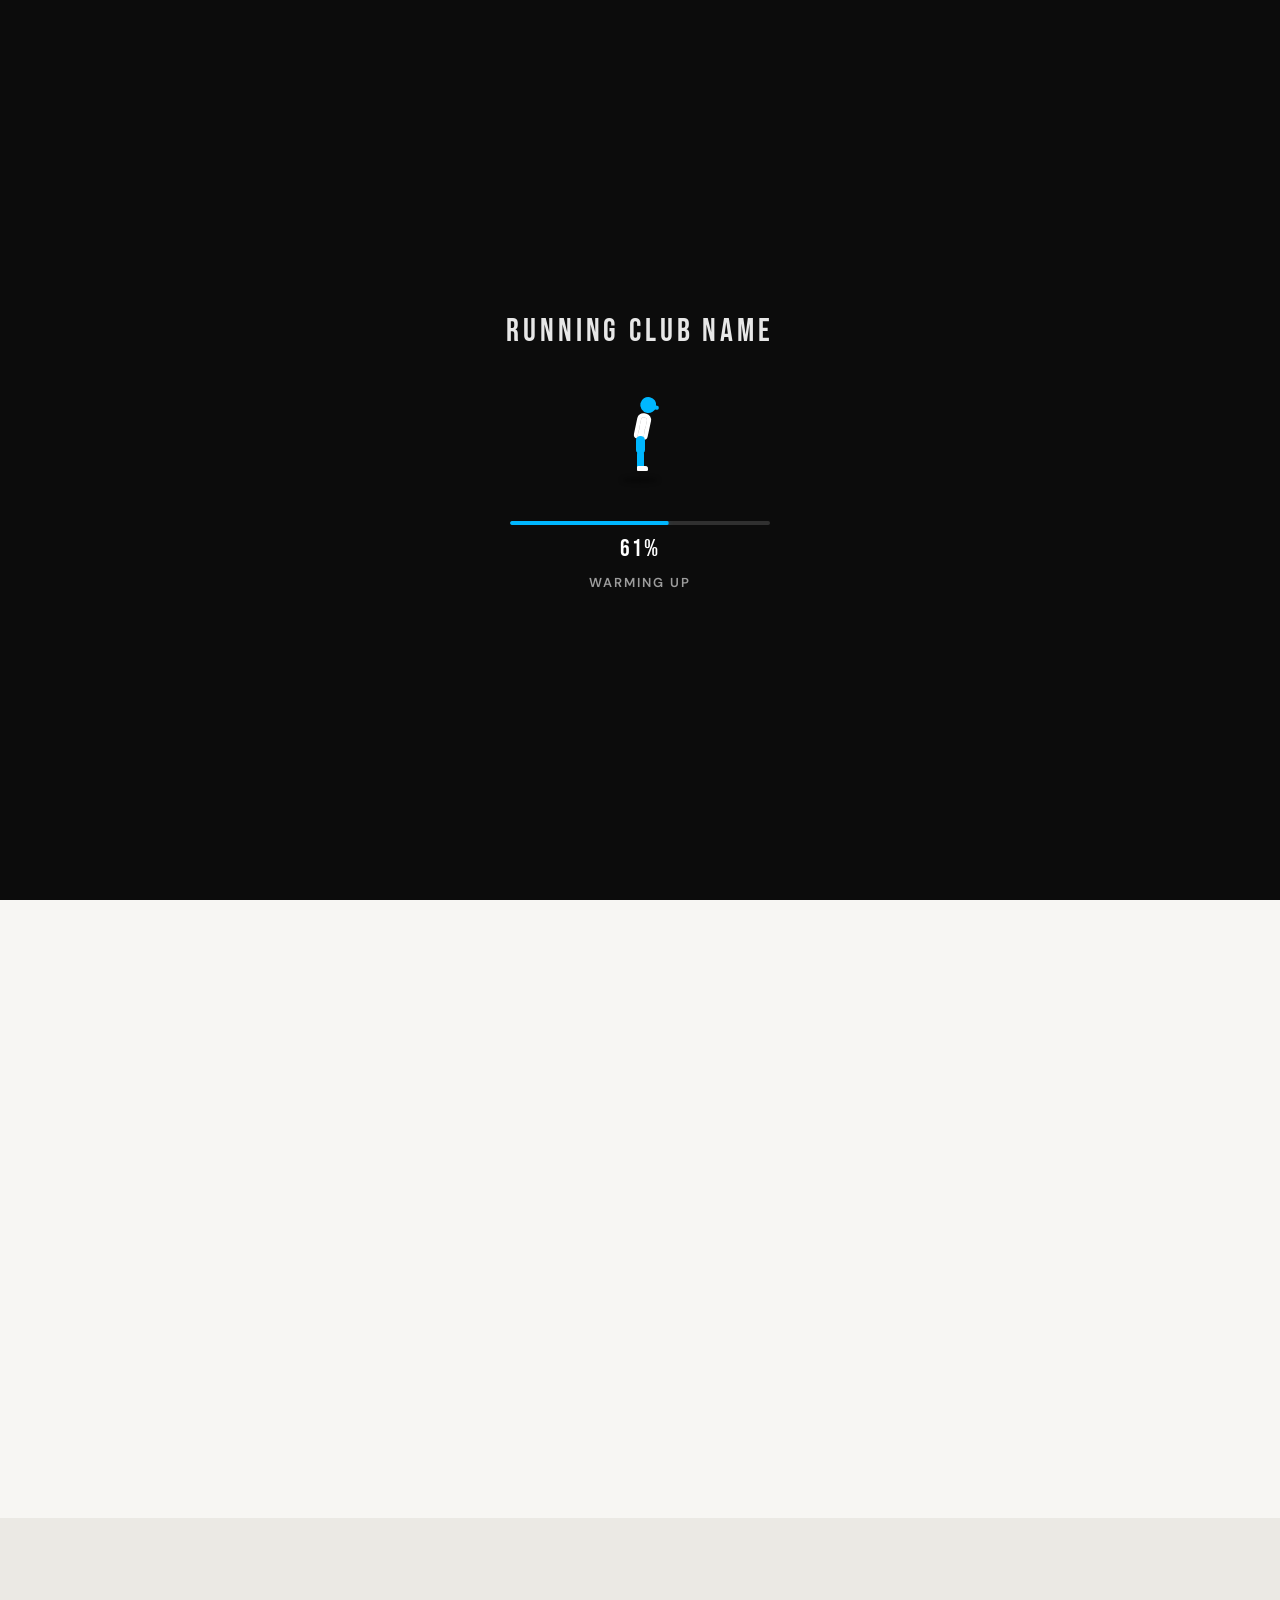
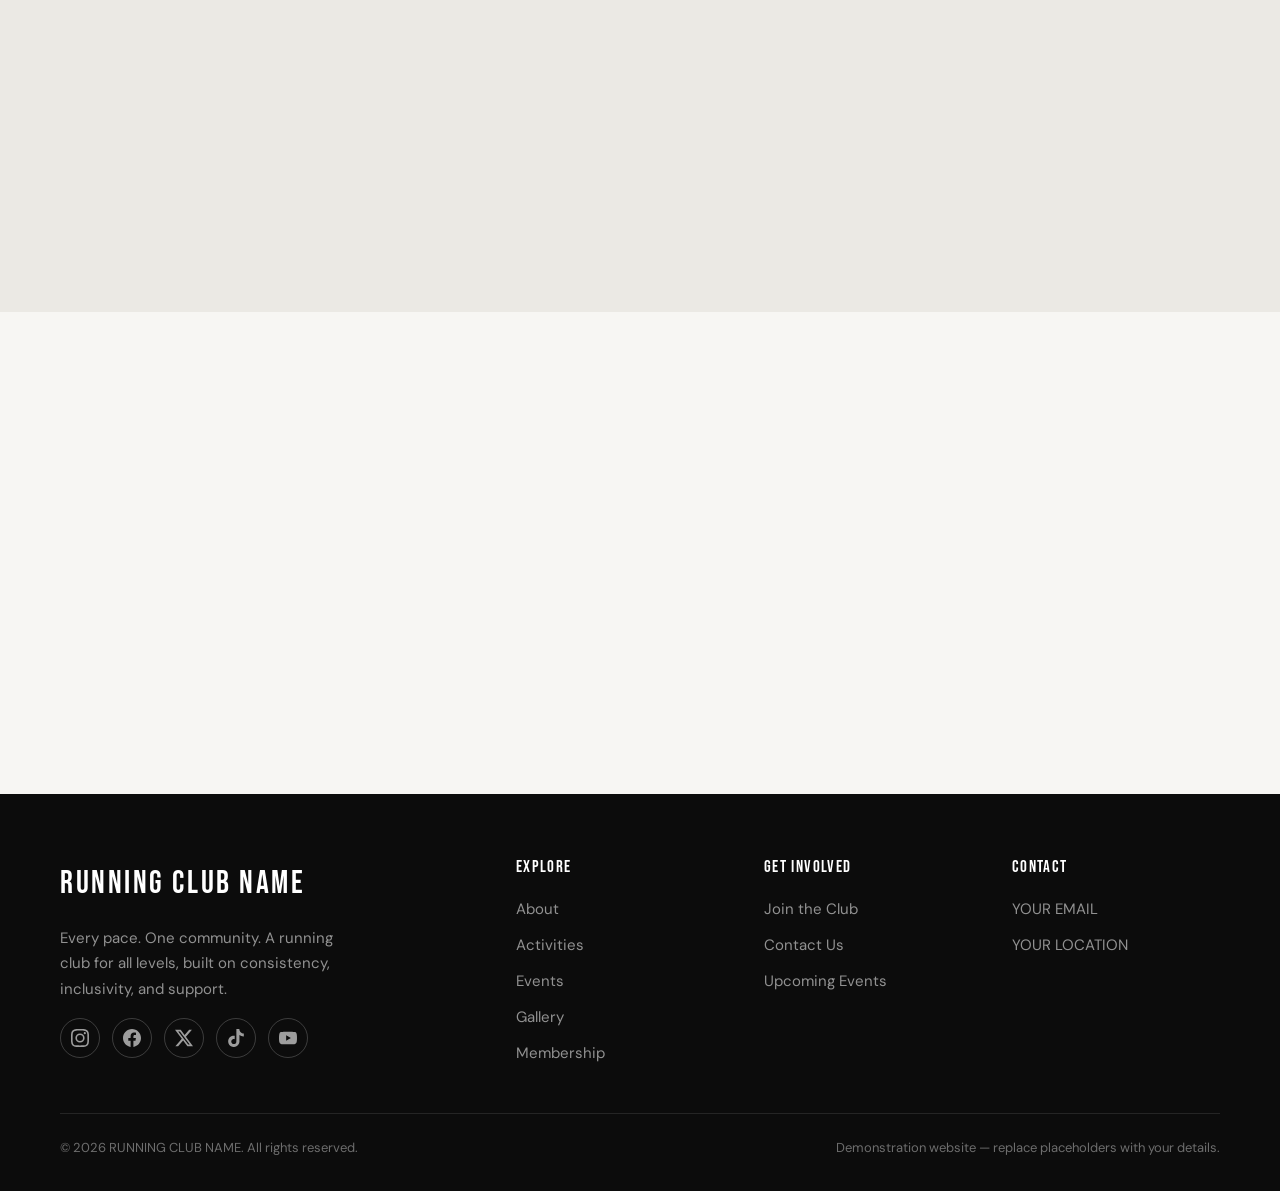
==== commit d2b212c1: "feat: add mobile navigation close button and improve accessibility refactor: streamline JavaScript c" ====
--- a/index.html
+++ b/index.html
@@ -75,11 +75,14 @@
 
   <!-- Mobile Nav -->
   <nav id="mobile-menu" class="nav-mobile" aria-label="Mobile navigation">
+    <button class="nav-close" type="button" aria-label="Close menu" style="position:absolute;top:1rem;right:1.25rem;width:48px;height:48px;display:flex;align-items:center;justify-content:center;color:#fff;">
+      <svg width="26" height="26" fill="none" stroke="currentColor" stroke-width="2.5" stroke-linecap="round" viewBox="0 0 24 24" aria-hidden="true"><path d="M6 6l12 12M18 6L6 18"/></svg>
+    </button>
     <a href="index.html" class="nav-link">Home</a>
     <a href="about.html" class="nav-link">About</a>
     <a href="activities.html" class="nav-link">Activities</a>
     <a href="events.html" class="nav-link">Events</a>
-        <a href="gallery.html" class="nav-link">Gallery</a>
+    <a href="gallery.html" class="nav-link">Gallery</a>
     <a href="membership.html" class="nav-link">Membership</a>
     <a href="contact.html" class="nav-link">Contact</a>
     <a href="membership.html" class="btn btn-primary nav-cta">Join the Club</a>
@@ -88,7 +91,7 @@
   <main class="main-content">
     <!-- Hero -->
     <section class="hero">
-      <!-- Background carousel: swap the images in images/hero/ (or add more slides) -->
+      <!-- Background carousel -->
       <div class="hero-carousel" data-hero-carousel data-interval="5000" aria-label="Club photos">
       <div class="hero-slide is-active">
         <img src="images/hero/hero-1.jpg" alt="" fetchpriority="high" decoding="async">
@@ -119,13 +122,6 @@
           <a href="about.html" class="btn btn-secondary btn-lg" style="border-color: rgba(255,255,255,0.4); color: #fff;">Discover the Club</a>
         </div>
       </div>
-      <div class="hero-carousel-controls" role="group" aria-label="Slideshow controls">
-        <div class="hero-dots"></div>
-        <button class="hero-toggle" type="button" aria-label="Pause slideshow">
-          <svg class="icon-pause" width="14" height="14" viewBox="0 0 24 24" fill="currentColor" aria-hidden="true"><rect x="6" y="5" width="4" height="14" rx="1"/><rect x="14" y="5" width="4" height="14" rx="1"/></svg>
-          <svg class="icon-play" width="14" height="14" viewBox="0 0 24 24" fill="currentColor" aria-hidden="true"><path d="M8 5.5v13a1 1 0 001.5.86l10.5-6.5a1 1 0 000-1.72L9.5 4.64A1 1 0 008 5.5z"/></svg>
-        </button>
-      </div>
     </section>
 
     <!-- Intro -->
@@ -304,8 +300,17 @@
             <a href="#" aria-label="Instagram (placeholder)" title="YOUR SOCIAL LINK">
               <svg width="18" height="18" fill="currentColor" viewBox="0 0 24 24"><path d="M12 2.163c3.204 0 3.584.012 4.85.07 3.252.148 4.771 1.691 4.919 4.919.058 1.265.069 1.645.069 4.849 0 3.205-.012 3.584-.069 4.849-.149 3.225-1.664 4.771-4.919 4.919-1.266.058-1.644.07-4.85.07-3.204 0-3.584-.012-4.849-.07-3.26-.149-4.771-1.699-4.919-4.92-.058-1.265-.07-1.644-.07-4.849 0-3.204.013-3.583.07-4.849.149-3.227 1.664-4.771 4.919-4.919 1.266-.057 1.645-.069 4.849-.069zM12 0C8.741 0 8.333.014 7.053.072 2.695.272.273 2.69.073 7.052.014 8.333 0 8.741 0 12c0 3.259.014 3.668.072 4.948.2 4.358 2.618 6.78 6.98 6.98C8.333 23.986 8.741 24 12 24c3.259 0 3.668-.014 4.948-.072 4.354-.2 6.782-2.618 6.979-6.98.059-1.28.073-1.689.073-4.948 0-3.259-.014-3.667-.072-4.947-.196-4.354-2.617-6.78-6.979-6.98C15.668.014 15.259 0 12 0zm0 5.838a6.162 6.162 0 100 12.324 6.162 6.162 0 000-12.324zM12 16a4 4 0 110-8 4 4 0 010 8zm6.406-11.845a1.44 1.44 0 100 2.881 1.44 1.44 0 000-2.881z"/></svg>
             </a>
-            <a href="#" aria-label="Strava (placeholder)" title="YOUR SOCIAL LINK">
-              <svg width="18" height="18" fill="currentColor" viewBox="0 0 24 24"><path d="M15.387 17.944l-2.089-4.116h-3.065L15.387 24l5.15-10.172h-3.066m-7.008-5.599l2.836 5.599h4.172L10.463 0l-7 13.828h4.169"/></svg>
+            <a href="#" aria-label="Facebook (placeholder)" title="YOUR SOCIAL LINK">
+              <svg width="18" height="18" fill="currentColor" viewBox="0 0 24 24"><path d="M24 12.073c0-6.627-5.373-12-12-12s-12 5.373-12 12c0 5.99 4.388 10.954 10.125 11.854v-8.385H7.078v-3.47h3.047V9.43c0-3.007 1.792-4.669 4.533-4.669 1.312 0 2.686.235 2.686.235v2.953H15.83c-1.491 0-1.956.925-1.956 1.874v2.25h3.328l-.532 3.47h-2.796v8.385C19.612 23.027 24 18.062 24 12.073z"/></svg>
+            </a>
+            <a href="#" aria-label="X (placeholder)" title="YOUR SOCIAL LINK">
+              <svg width="18" height="18" fill="currentColor" viewBox="0 0 24 24"><path d="M18.901 1.153h3.68l-8.04 9.19L24 22.846h-7.406l-5.8-7.584-6.638 7.584H.474l8.6-9.83L0 1.154h7.594l5.243 6.932ZM17.61 20.644h2.039L6.486 3.24H4.298Z"/></svg>
+            </a>
+            <a href="#" aria-label="TikTok (placeholder)" title="YOUR SOCIAL LINK">
+              <svg width="18" height="18" fill="currentColor" viewBox="0 0 24 24"><path d="M12.525.02c1.31-.02 2.61-.01 3.91-.02.08 1.53.63 3.09 1.75 4.17 1.12 1.11 2.7 1.62 4.24 1.79v4.03c-1.44-.05-2.89-.35-4.2-.97-.57-.26-1.1-.59-1.62-.93-.01 2.92.01 5.84-.02 8.75-.08 1.4-.54 2.79-1.35 3.94-1.31 1.92-3.58 3.17-5.91 3.21-1.43.08-2.86-.31-4.08-1.03-2.02-1.19-3.44-3.37-3.65-5.71-.02-.5-.03-1-.01-1.49.18-1.9 1.12-3.72 2.58-4.96 1.66-1.44 3.98-2.13 6.15-1.72.02 1.48-.04 2.96-.04 4.44-.99-.32-2.15-.23-3.02.37-.63.41-1.11 1.04-1.36 1.75-.21.51-.15 1.07-.14 1.61.24 1.64 1.82 3.02 3.5 2.87 1.12-.01 2.19-.66 2.77-1.61.19-.33.4-.67.41-1.06.1-1.79.06-3.57.07-5.36.01-4.03-.01-8.05.02-12.07z"/></svg>
+            </a>
+            <a href="#" aria-label="YouTube (placeholder)" title="YOUR SOCIAL LINK">
+              <svg width="18" height="18" fill="currentColor" viewBox="0 0 24 24"><path d="M23.498 6.186a3.016 3.016 0 0 0-2.122-2.136C19.505 3.545 12 3.545 12 3.545s-7.505 0-9.377.505A3.017 3.017 0 0 0 .502 6.186C0 8.07 0 12 0 12s0 3.93.502 5.814a3.016 3.016 0 0 0 2.122 2.136c1.871.505 9.376.505 9.376.505s7.505 0 9.377-.505a3.015 3.015 0 0 0 2.122-2.136C24 15.93 24 12 24 12s0-3.93-.502-5.814zM9.545 15.568V8.432L15.818 12l-6.273 3.568z"/></svg>
             </a>
           </div>
         </div>
--- a/style.css
+++ b/style.css
@@ -1,11 +1,4 @@
-/* ==========================================================================
-   RUNNING CLUB NAME - Premium Multi-Page Website
-   Shared Stylesheet
-   ========================================================================== */
-
-/* --------------------------------------------------------------------------
-   CSS Custom Properties (Design System)
-   -------------------------------------------------------------------------- */
+/* Shared stylesheet */
 :root {
   /* Colors */
   --color-primary: #0c0c0c;
@@ -92,9 +85,7 @@
   --z-back-to-top: 90;
 }
 
-/* --------------------------------------------------------------------------
-   Reset & Base
-   -------------------------------------------------------------------------- */
+/* Reset & Base */
 *,
 *::before,
 *::after {
@@ -149,9 +140,7 @@
   list-style: none;
 }
 
-/* --------------------------------------------------------------------------
-   Typography
-   -------------------------------------------------------------------------- */
+/* Typography */
 h1, h2, h3, h4, h5, h6 {
   font-family: var(--font-display);
   font-weight: 400;
@@ -175,9 +164,7 @@
 .text-center { text-align: center; }
 .uppercase { text-transform: uppercase; letter-spacing: 0.08em; }
 
-/* --------------------------------------------------------------------------
-   Layout Utilities
-   -------------------------------------------------------------------------- */
+/*  Layout Utilities */
 .container {
   width: 100%;
   max-width: var(--max-width);
@@ -201,9 +188,7 @@
   background-color: var(--color-bg-alt);
 }
 
-/* --------------------------------------------------------------------------
-   Buttons
-   -------------------------------------------------------------------------- */
+/* Buttons */
 .btn {
   display: inline-flex;
   align-items: center;
@@ -288,9 +273,7 @@
   font-size: var(--text-xs);
 }
 
-/* --------------------------------------------------------------------------
-   Loading Overlay
-   -------------------------------------------------------------------------- */
+/* Loading Overlay  */
 
 /* Lock scrolling while the loader is up (class is removed by script.js) */
 body.is-loading {
@@ -335,8 +318,7 @@
   opacity: 0.9;
 }
 
-/* Progress bar: width is fixed, the fill grows with transform for smooth,
-   GPU-accelerated animation. script.js sets transform: scaleX(0 to 1). */
+/* Progress bar */
 .loader-progress-wrap {
   display: flex;
   flex-direction: column;
@@ -374,7 +356,7 @@
 }
 
 .loader-message {
-  min-height: 1.2em; /* stops layout shifting when the text changes */
+  min-height: 1.2em; 
   font-size: var(--text-xs);
   font-weight: 600;
   letter-spacing: 0.15em;
@@ -382,7 +364,7 @@
   color: rgba(255, 255, 255, 0.6);
 }
 
-/* Cartoon Runner: side view, facing right, running in place */
+/* Cartoon Runner*/
 .runner-container {
   --run-duration: 0.7s; /* one full stride (both legs) */
   position: relative;
@@ -397,7 +379,6 @@
   position: relative;
   width: 70px;
   height: 80px;
-  /* two bobs per cycle: one per step */
   animation: runner-bob calc(var(--run-duration) / 2) ease-in-out infinite;
 }
 
@@ -414,7 +395,7 @@
   animation: shadow-pulse calc(var(--run-duration) / 2) ease-in-out infinite;
 }
 
-/* Torso (pivots at the hip, leans into the run) */
+/* Torso */
 .runner-torso {
   position: absolute;
   top: 14px;
@@ -450,7 +431,7 @@
   border-radius: 0 4px 4px 0;
 }
 
-/* Arms: upper arm pivots at the shoulder, forearm at the elbow */
+/* Arms */
 .runner-arm {
   position: absolute;
   top: 4px;
@@ -485,7 +466,7 @@
   animation-delay: calc(var(--run-duration) / -2);
 }
 
-/* Legs: thigh pivots at the hip, shin at the knee */
+/* Legs */
 .runner-leg {
   position: absolute;
   top: 37px;
@@ -563,7 +544,6 @@
   50%      { transform: rotate(-100deg); } /* elbow tight on the forward swing */
 }
 
-/* Lowest at mid-stance, highest in flight */
 @keyframes runner-bob {
   0%, 100% { transform: translateY(-4px); }
   50%      { transform: translateY(0); }
@@ -574,9 +554,7 @@
   50%      { transform: scaleX(1); opacity: 0.9; }
 }
 
-/* --------------------------------------------------------------------------
-   Header / Navigation
-   -------------------------------------------------------------------------- */
+/* Header / Navigation */
 .site-header {
   position: fixed;
   top: 0;
@@ -728,8 +706,11 @@
   display: flex;
   flex-direction: column;
   align-items: center;
-  justify-content: center;
-  gap: var(--space-6);
+  justify-content: flex-start;
+  gap: clamp(0.25rem, 1.6vh, 1rem);
+  padding: var(--space-16) var(--space-5) var(--space-8);
+  overflow-y: auto;
+  overscroll-behavior: contain;
   opacity: 0;
   visibility: hidden;
   transition: opacity var(--duration-slow) var(--ease-out),
@@ -745,7 +726,9 @@
 
 .nav-mobile .nav-link {
   font-family: var(--font-display);
-  font-size: var(--text-3xl);
+  font-size: clamp(1.5rem, 4.6vh, 2.25rem); /* shrinks on short screens */
+  line-height: 1.15;
+  padding-block: 0.35rem;
   color: var(--color-white);
   letter-spacing: 0.08em;
 }
@@ -760,8 +743,42 @@
 }
 
 .nav-mobile .nav-cta {
-  margin-top: var(--space-6);
+  margin-top: clamp(0.5rem, 2.5vh, 1.5rem);
   margin-left: 0;
+}
+
+/* Auto margins centre the list when it fits, and let it scroll when it doesn't */
+.nav-mobile > .nav-link:first-of-type {
+  margin-top: auto;
+}
+
+.nav-mobile > .nav-cta:last-child {
+  margin-bottom: auto;
+}
+
+/* Close (X) button inside the mobile menu */
+.nav-close {
+  position: absolute;
+  top: var(--space-4);
+  right: var(--space-5);
+  width: 48px;
+  height: 48px;
+  display: flex;
+  align-items: center;
+  justify-content: center;
+  color: var(--color-white);
+  border-radius: 50%;
+  transition: background-color var(--duration-fast), color var(--duration-fast);
+}
+
+.nav-close:hover {
+  background: rgba(255, 255, 255, 0.12);
+  color: var(--color-accent);
+}
+
+.nav-close:focus-visible {
+  outline: 2px solid var(--color-focus);
+  outline-offset: 3px;
 }
 
 @media (min-width: 1080px) {
@@ -776,9 +793,7 @@
   }
 }
 
-/* --------------------------------------------------------------------------
-   Hero Sections
-   -------------------------------------------------------------------------- */
+/* Hero Sections */
 .hero {
   position: relative;
   min-height: 100vh;
@@ -894,9 +909,7 @@
   max-width: 50ch;
 }
 
-/* --------------------------------------------------------------------------
-   Decorative Elements
-   -------------------------------------------------------------------------- */
+/* Decorative Elements */
 .decor-line {
   width: 48px;
   height: 3px;
@@ -920,9 +933,7 @@
   opacity: 0.3;
 }
 
-/* --------------------------------------------------------------------------
-   Cards
-   -------------------------------------------------------------------------- */
+/* Cards */
 .card {
   background: var(--color-card);
   border-radius: var(--radius-lg);
@@ -991,9 +1002,7 @@
   .grid-4 { grid-template-columns: repeat(4, 1fr); }
 }
 
-/* --------------------------------------------------------------------------
-   Section Headers
-   -------------------------------------------------------------------------- */
+/* Section Headers */
 .section-header {
   margin-bottom: var(--space-12);
 }
@@ -1030,9 +1039,7 @@
   margin-inline: auto;
 }
 
-/* --------------------------------------------------------------------------
-   Activity Cards & Tags
-   -------------------------------------------------------------------------- */
+/* Activity Cards & Tags */
 .tag {
   display: inline-block;
   padding: 0.25rem 0.75rem;
@@ -1057,9 +1064,7 @@
   margin-top: var(--space-4);
 }
 
-/* --------------------------------------------------------------------------
-   Event Cards
-   -------------------------------------------------------------------------- */
+/* Event Cards */
 .event-card {
   display: flex;
   flex-direction: column;
@@ -1213,9 +1218,7 @@
   }
 }
 
-/* --------------------------------------------------------------------------
-   Filters
-   -------------------------------------------------------------------------- */
+/* Filters */
 .filter-bar {
   display: flex;
   flex-wrap: wrap;
@@ -1248,9 +1251,7 @@
   outline-offset: 2px;
 }
 
-/* --------------------------------------------------------------------------
-   Forms
-   -------------------------------------------------------------------------- */
+/* Forms */
 .form-group {
   margin-bottom: var(--space-5);
 }
@@ -1325,9 +1326,7 @@
   display: block;
 }
 
-/* --------------------------------------------------------------------------
-   FAQ Accordion
-   -------------------------------------------------------------------------- */
+/* FAQ Accordion */
 .faq-item {
   border-bottom: 1px solid var(--color-border);
 }
@@ -1403,9 +1402,7 @@
   line-height: 1.7;
 }
 
-/* --------------------------------------------------------------------------
-   Timeline
-   -------------------------------------------------------------------------- */
+/* Timeline */
 .timeline {
   position: relative;
   padding-left: var(--space-8);
@@ -1463,9 +1460,7 @@
   color: var(--color-text-secondary);
 }
 
-/* --------------------------------------------------------------------------
-   Values / Stats
-   -------------------------------------------------------------------------- */
+/* Values / Stats */
 .stat-grid {
   display: grid;
   grid-template-columns: repeat(2, 1fr);
@@ -1497,9 +1492,7 @@
   letter-spacing: 0.06em;
 }
 
-/* --------------------------------------------------------------------------
-   Membership Tiers
-   -------------------------------------------------------------------------- */
+/* Membership Tiers */
 .tier-card {
   background: var(--color-card);
   border: 1.5px solid var(--color-border);
@@ -1578,9 +1571,7 @@
   flex-shrink: 0;
 }
 
-/* --------------------------------------------------------------------------
-   CTA Banner
-   -------------------------------------------------------------------------- */
+/* CTA Banner */
 .cta-banner {
   background: var(--color-primary);
   color: var(--color-white);
@@ -1610,9 +1601,7 @@
   margin-bottom: var(--space-8);
 }
 
-/* --------------------------------------------------------------------------
-   Footer
-   -------------------------------------------------------------------------- */
+/* Footer */
 .site-footer {
   background: var(--color-primary);
   color: var(--color-white);
@@ -1680,6 +1669,7 @@
 
 .footer-social {
   display: flex;
+  flex-wrap: wrap;
   gap: var(--space-3);
   margin-top: var(--space-4);
 }
@@ -1712,9 +1702,7 @@
   color: rgba(255, 255, 255, 0.4);
 }
 
-/* --------------------------------------------------------------------------
-   Back to Top
-   -------------------------------------------------------------------------- */
+/* Back to Top */
 .back-to-top {
   position: fixed;
   bottom: var(--space-6);
@@ -1751,9 +1739,7 @@
   outline-offset: 3px;
 }
 
-/* --------------------------------------------------------------------------
-   Scroll Animations
-   -------------------------------------------------------------------------- */
+/* Scroll Animations */
 [data-animate] {
   opacity: 0;
   transform: translateY(28px);
@@ -1813,9 +1799,7 @@
   }
 }
 
-/* --------------------------------------------------------------------------
-   Contact Info Blocks
-   -------------------------------------------------------------------------- */
+/* Contact Info Blocks */
 .contact-info-grid {
   display: grid;
   gap: var(--space-6);
@@ -1860,9 +1844,7 @@
   color: var(--color-accent);
 }
 
-/* --------------------------------------------------------------------------
-   Utility
-   -------------------------------------------------------------------------- */
+/* Utility */
 .sr-only {
   position: absolute;
   width: 1px;
@@ -1987,17 +1969,13 @@
   font-size: var(--text-sm);
 }
 
-/* --------------------------------------------------------------------------
-   Page hero content sits above the decorative background
-   -------------------------------------------------------------------------- */
+/* Page hero content sits above the decorative background */
 .page-hero > .container {
   position: relative;
   z-index: 2;
 }
 
-/* --------------------------------------------------------------------------
-   Hero Background Carousel (sliding, looping, auto-playing)
-   -------------------------------------------------------------------------- */
+/* Hero Background Carousel (sliding, looping, auto-playing) */
 .hero-carousel {
   --hero-slide-duration: 1000ms; /* keep in sync with SLIDE_MS in script.js */
   position: absolute;
@@ -2007,7 +1985,6 @@
   background: var(--color-primary);
 }
 
-/* Dark scrim keeps the hero text readable on any photo */
 .hero-carousel::after {
   content: "";
   position: absolute;
@@ -2053,80 +2030,6 @@
 .hero-slide.is-leaving img {
   transform: scale(1);
 }
-
-.hero-carousel-controls {
-  position: absolute;
-  z-index: 4;
-  left: 50%;
-  bottom: var(--space-6);
-  transform: translateX(-50%);
-  display: flex;
-  align-items: center;
-  gap: var(--space-4);
-  padding: 0.5rem 0.875rem;
-  background: rgba(12, 12, 12, 0.5);
-  backdrop-filter: blur(8px);
-  -webkit-backdrop-filter: blur(8px);
-  border: 1px solid rgba(255, 255, 255, 0.12);
-  border-radius: var(--radius-full);
-}
-
-.hero-dots {
-  display: flex;
-  align-items: center;
-  gap: 8px;
-}
-
-.hero-dot {
-  position: relative;
-  width: 8px;
-  height: 8px;
-  padding: 0;
-  border-radius: var(--radius-full);
-  background: rgba(255, 255, 255, 0.4);
-  transition: width var(--duration-slow) var(--ease-out), background-color var(--duration-base);
-}
-
-/* Larger invisible tap target */
-.hero-dot::before {
-  content: "";
-  position: absolute;
-  inset: -10px -4px;
-}
-
-.hero-dot:hover {
-  background: rgba(255, 255, 255, 0.75);
-}
-
-.hero-dot.is-active {
-  width: 24px;
-  background: var(--color-accent);
-}
-
-.hero-toggle {
-  width: 28px;
-  height: 28px;
-  display: flex;
-  align-items: center;
-  justify-content: center;
-  color: var(--color-white);
-  border-radius: 50%;
-  transition: color var(--duration-fast);
-}
-
-.hero-toggle:hover {
-  color: var(--color-accent);
-}
-
-.hero-dot:focus-visible,
-.hero-toggle:focus-visible {
-  outline: 2px solid var(--color-focus);
-  outline-offset: 3px;
-}
-
-.hero-toggle .icon-play { display: none; }
-.hero-toggle.is-paused .icon-play { display: block; }
-.hero-toggle.is-paused .icon-pause { display: none; }
 
 /* Reduced motion: cross-fade instead of sliding, no zoom */
 @media (prefers-reduced-motion: reduce) {
@@ -2140,9 +2043,7 @@
   .hero-slide img { transform: none; transition: none; }
 }
 
-/* --------------------------------------------------------------------------
-   Gallery Grid
-   -------------------------------------------------------------------------- */
+/* Gallery Grid */
 .gallery-grid {
   display: grid;
   grid-template-columns: 1fr;
@@ -2206,9 +2107,7 @@
   outline-offset: 3px;
 }
 
-/* --------------------------------------------------------------------------
-   Lightbox (photo viewer)
-   -------------------------------------------------------------------------- */
+/* Lightbox (photo viewer) */
 .lightbox {
   position: fixed;
   inset: 0;
@@ -2300,4 +2199,201 @@
   .lightbox-prev { left: var(--space-5); }
   .lightbox-next { right: var(--space-5); }
   .lightbox-img { max-height: 70vh; }
-}+}
+
+
+/* EVENT DETAILS MODAL */
+.event-modal {
+  position: fixed;
+  inset: 0;
+  z-index: 10000;
+  display: flex;
+  align-items: center;
+  justify-content: center;
+  padding: 24px;
+  visibility: hidden;
+  opacity: 0;
+  pointer-events: none;
+  transition:
+    opacity 0.3s ease,
+    visibility 0.3s ease;
+}
+
+.event-modal.is-open {
+  visibility: visible;
+  opacity: 1;
+  pointer-events: auto;
+}
+
+.event-modal-backdrop {
+  position: absolute;
+  inset: 0;
+  background: rgba(0, 0, 0, 0.82);
+  backdrop-filter: blur(8px);
+  -webkit-backdrop-filter: blur(8px);
+  cursor: pointer;
+}
+
+.event-modal-content {
+  position: relative;
+  z-index: 1;
+  width: 100%;
+  max-width: 620px;
+  max-height: calc(100vh - 48px);
+  overflow-y: auto;
+  padding: clamp(24px, 5vw, 44px);
+  background: var(--color-secondary, #1a1a1a);
+  color: #fff;
+  border: 1px solid rgba(255, 255, 255, 0.12);
+  border-top: 3px solid var(--color-accent, #ff3d00);
+  border-radius: 8px;
+  box-shadow: 0 24px 80px rgba(0, 0, 0, 0.5);
+  transform: translateY(20px) scale(0.98);
+  transition: transform 0.3s ease;
+}
+
+.event-modal.is-open .event-modal-content {
+  transform: translateY(0) scale(1);
+}
+
+.event-modal-close {
+  position: absolute;
+  top: 16px;
+  right: 18px;
+  display: flex;
+  align-items: center;
+  justify-content: center;
+  width: 42px;
+  height: 42px;
+  padding: 0;
+  border: 1px solid rgba(255, 255, 255, 0.15);
+  border-radius: 50%;
+  background: transparent;
+  color: #fff;
+  font-size: 30px;
+  line-height: 1;
+  cursor: pointer;
+  transition:
+    background 0.2s ease,
+    color 0.2s ease,
+    border-color 0.2s ease;
+}
+
+.event-modal-close:hover {
+  background: var(--color-accent, #ff3d00);
+  border-color: var(--color-accent, #ff3d00);
+  color: #fff;
+}
+
+.event-modal-label {
+  margin: 0 50px 22px 0;
+  color: var(--color-accent, #ff3d00);
+  font-size: 0.75rem;
+  font-weight: 700;
+  letter-spacing: 0.16em;
+  text-transform: uppercase;
+}
+
+.event-modal-category {
+  display: inline-block;
+  margin: 0 0 12px;
+  padding: 6px 10px;
+  background: rgba(255, 255, 255, 0.07);
+  color: var(--color-accent, #ff3d00);
+  font-size: 0.75rem;
+  font-weight: 700;
+  letter-spacing: 0.06em;
+  text-transform: uppercase;
+}
+
+.event-modal-content h2 {
+  margin: 0 0 16px;
+  color: #fff;
+  font-family: "Bebas Neue", sans-serif;
+  font-size: clamp(2.2rem, 6vw, 3.5rem);
+  font-weight: 400;
+  line-height: 1.05;
+  overflow-wrap: anywhere;
+}
+
+.event-modal-description {
+  margin: 0;
+  color: rgba(255, 255, 255, 0.72);
+  font-size: 0.98rem;
+  line-height: 1.8;
+}
+
+.event-modal-divider {
+  height: 1px;
+  margin: 28px 0;
+  background: rgba(255, 255, 255, 0.12);
+}
+
+.event-modal-meta {
+  display: grid;
+  grid-template-columns: repeat(2, minmax(0, 1fr));
+  gap: 24px 20px;
+}
+
+.event-modal-meta-item {
+  display: flex;
+  flex-direction: column;
+  gap: 8px;
+  min-width: 0;
+}
+
+.event-modal-meta-label {
+  color: rgba(255, 255, 255, 0.45);
+  font-size: 0.7rem;
+  font-weight: 700;
+  letter-spacing: 0.12em;
+}
+
+.event-modal-meta-item > span:last-child {
+  color: #fff;
+  font-size: 0.95rem;
+  line-height: 1.5;
+  overflow-wrap: anywhere;
+}
+
+.event-modal-footer {
+  display: flex;
+  justify-content: flex-end;
+  margin-top: 32px;
+}
+
+.event-modal-footer .btn {
+  cursor: pointer;
+}
+
+body.modal-open {
+  overflow: hidden;
+}
+
+@media (max-width: 480px) {
+  .event-modal {
+    padding: 14px;
+  }
+
+  .event-modal-content {
+    max-height: calc(100vh - 28px);
+    padding: 28px 22px;
+  }
+
+  .event-modal-meta {
+    grid-template-columns: 1fr;
+    gap: 18px;
+  }
+
+  .event-modal-content h2 {
+    padding-right: 4px;
+  }
+}
+
+@media (prefers-reduced-motion: reduce) {
+  .event-modal,
+  .event-modal-content,
+  .event-modal-close {
+    transition: none;
+  }
+}
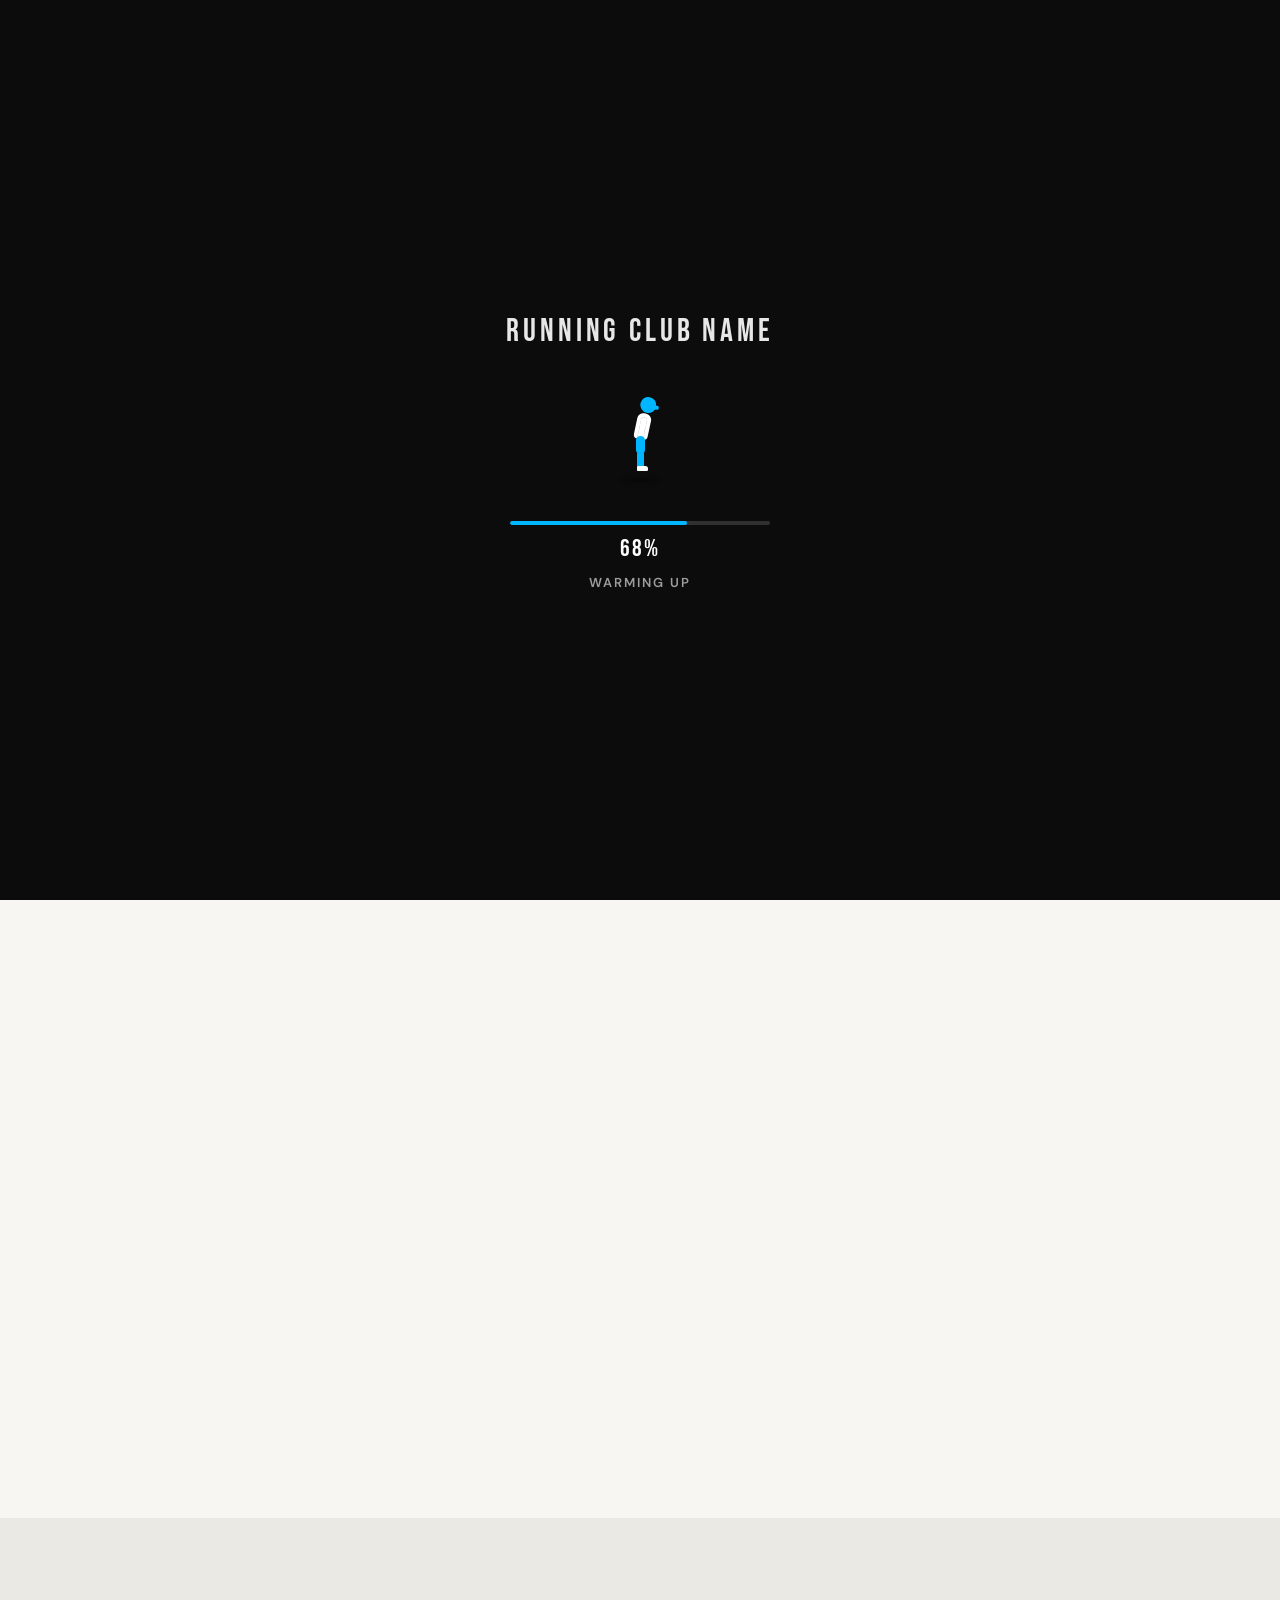
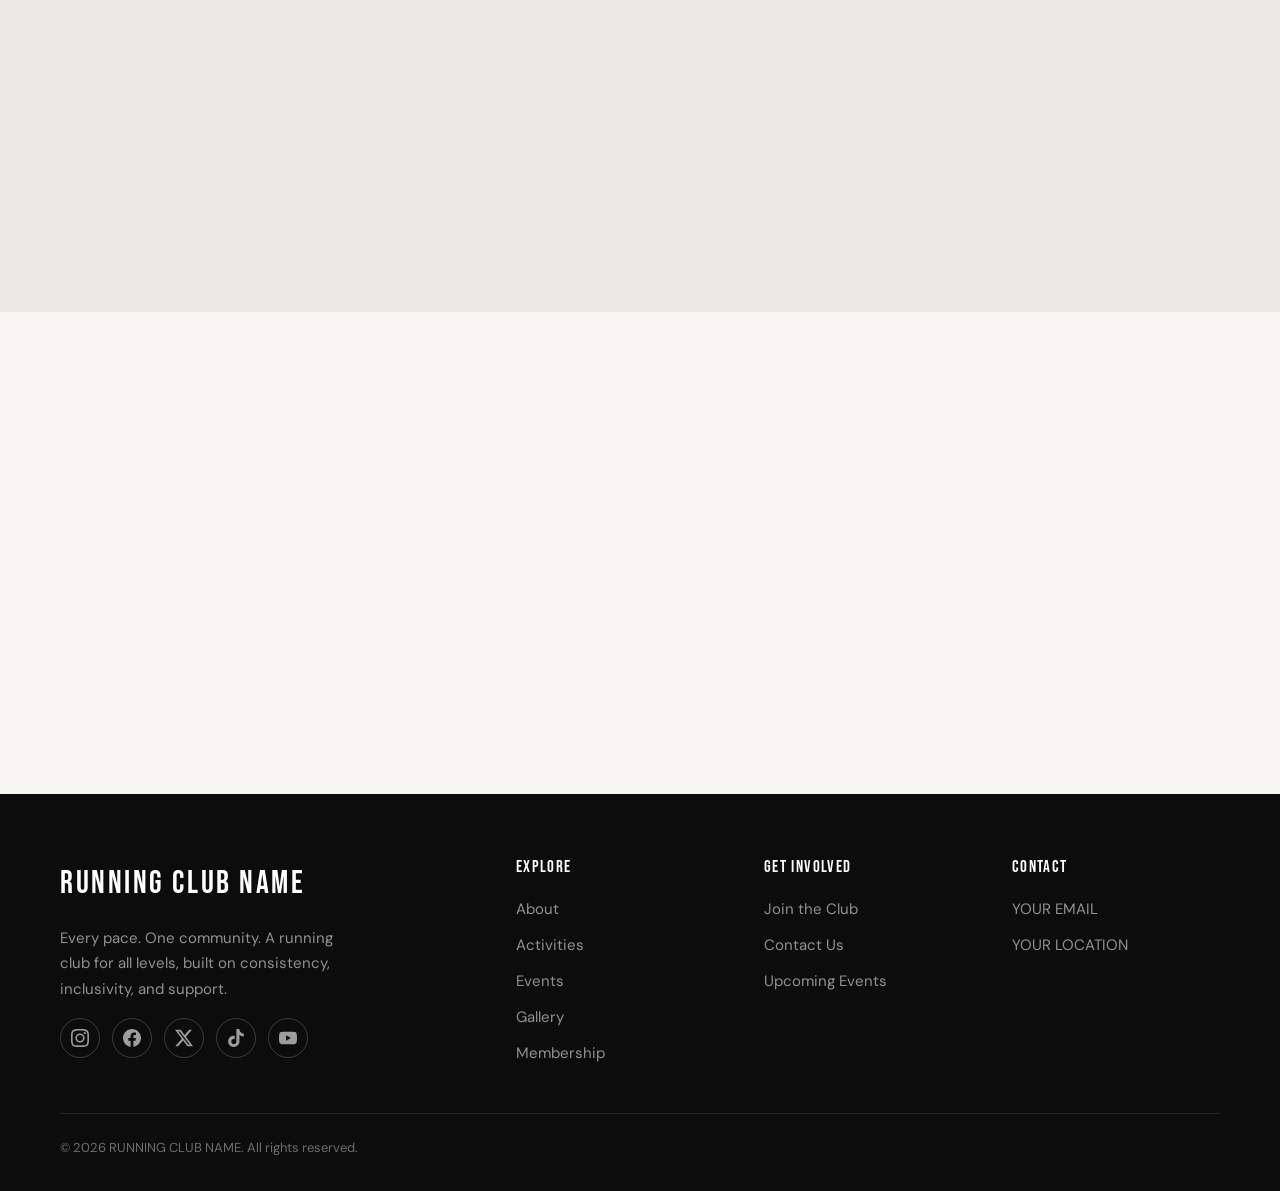
==== commit 55a71904: "chore: remove placeholder text from footer across multiple HTML files" ====
--- a/index.html
+++ b/index.html
@@ -342,7 +342,6 @@
       </div>
       <div class="footer-bottom">
         <span>&copy; <span id="year"></span> RUNNING CLUB NAME. All rights reserved.</span>
-        <span>Demonstration website — replace placeholders with your details.</span>
       </div>
     </div>
   </footer>
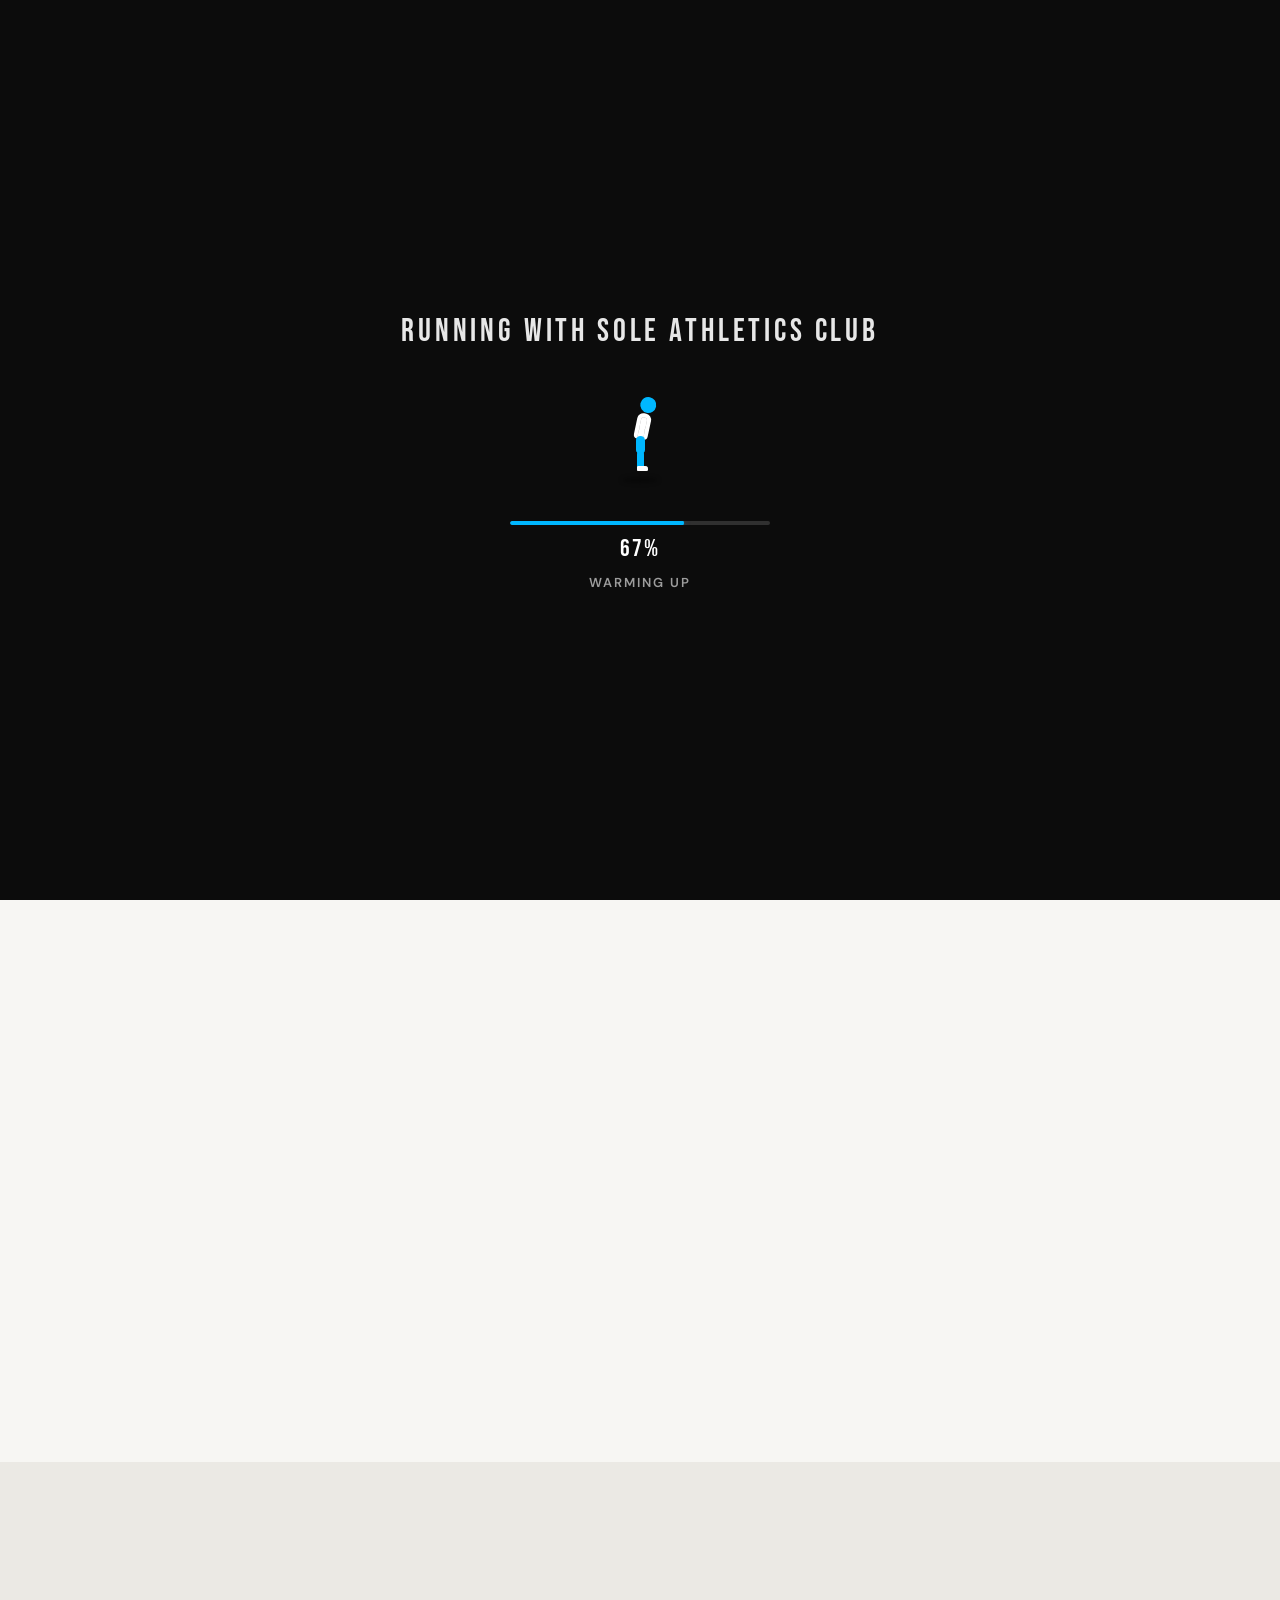
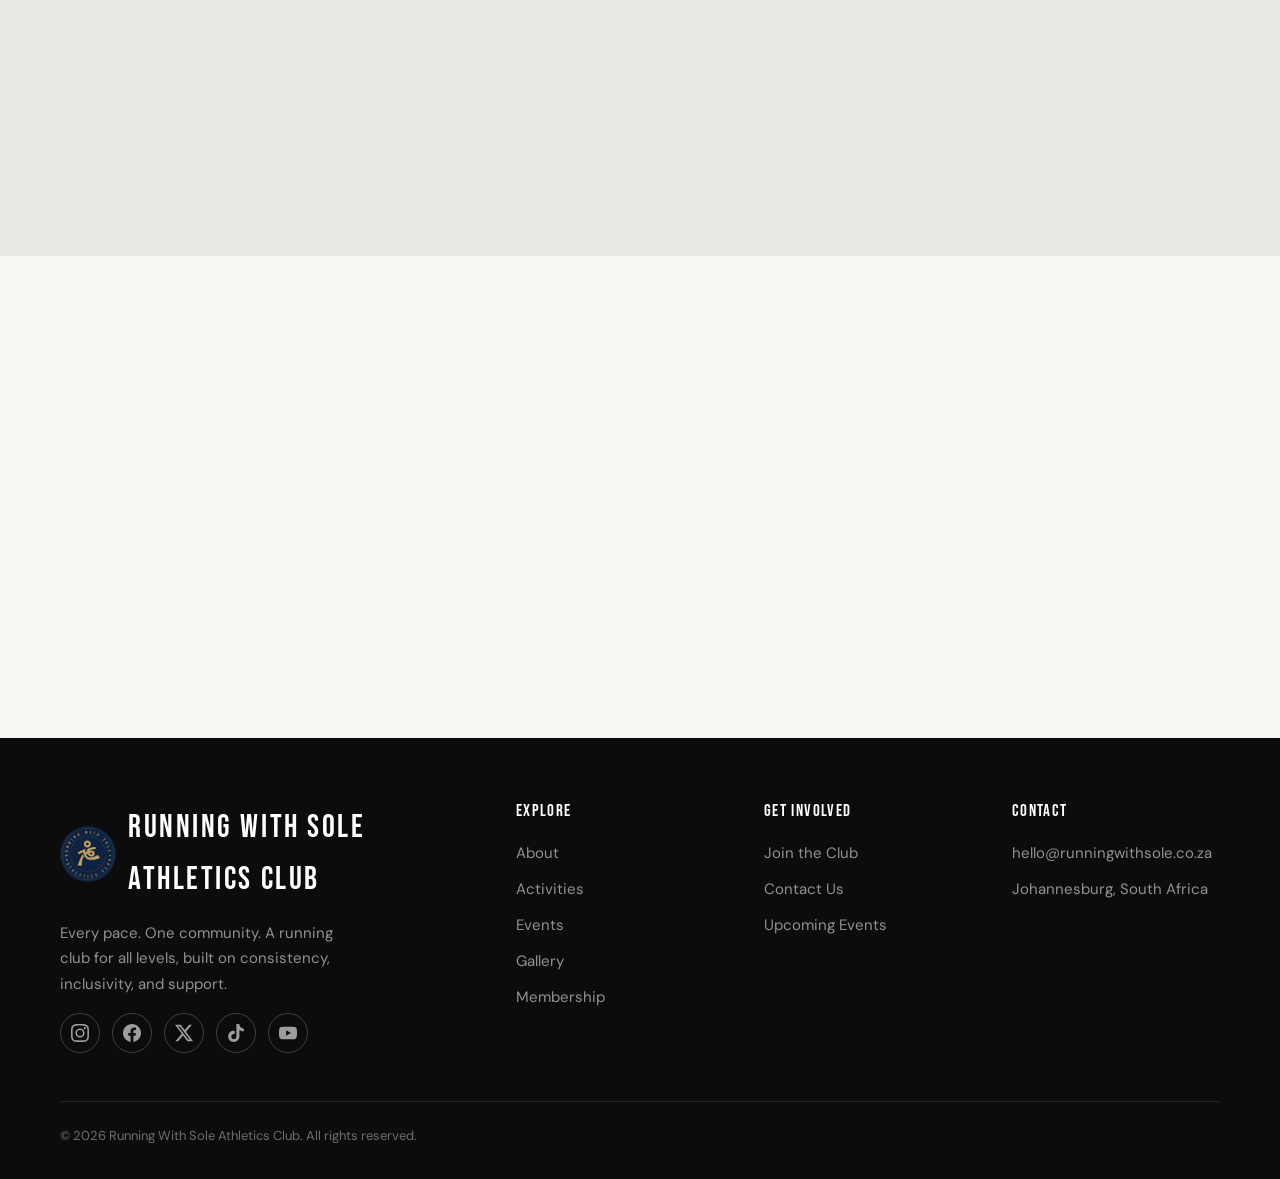
==== commit 22200ecf: "update logo and placeholders" ====
--- a/index.html
+++ b/index.html
@@ -3,12 +3,13 @@
 <head>
   <meta charset="UTF-8">
   <meta name="viewport" content="width=device-width, initial-scale=1.0">
-  <meta name="description" content="RUNNING CLUB NAME — Every pace. One community. Join our inclusive running club.">
+  <meta name="description" content="Running With Sole Athletics Club — Every pace. One community. Join our inclusive running club.">
   <meta name="theme-color" content="#0c0c0c">
-  <title>RUNNING CLUB NAME — Every Pace. One Community.</title>
+  <title>Running With Sole Athletics Club — Every Pace. One Community.</title>
   <link rel="preconnect" href="https://fonts.googleapis.com">
   <link rel="preconnect" href="https://fonts.gstatic.com" crossorigin>
   <link href="https://fonts.googleapis.com/css2?family=Bebas+Neue&family=DM+Sans:ital,opsz,wght@0,9..40,400;0,9..40,500;0,9..40,600;0,9..40,700;1,9..40,400&display=swap" rel="stylesheet">
+  <link rel="icon" href="logo.jpg" type="image/jpeg">
   <link rel="stylesheet" href="style.css">
   <!-- If JavaScript is disabled, never trap visitors behind the loader -->
   <noscript>
@@ -24,7 +25,7 @@
   <!-- Loading Overlay -->
   <div id="loader-overlay" class="loader-overlay" aria-busy="true">
     <div class="loader-content">
-      <div class="loader-brand">RUNNING CLUB NAME</div>
+      <div class="loader-brand">Running With Sole Athletics Club</div>
 
       <div class="runner-container" aria-hidden="true">
         <div class="runner">
@@ -52,8 +53,9 @@
   <!-- Header -->
   <header class="site-header">
     <div class="header-inner">
-      <a href="index.html" class="brand" aria-label="RUNNING CLUB NAME — Home">
-        <span class="brand-name">RUNNING CLUB NAME</span>
+      <a href="index.html" class="brand" aria-label="Running With Sole Athletics Club — Home">
+        <img class="brand-logo" src="logo.jpg" alt="" width="52" height="52">
+        <span class="brand-name"><span>Running With Sole</span><span> Athletics Club</span></span>
       </a>
       <nav class="nav-desktop" aria-label="Main navigation">
         <a href="index.html" class="nav-link">Home</a>
@@ -110,12 +112,12 @@
         <div class="hero-track" aria-hidden="true"></div>
       </div>
       <div class="container hero-content">
-        <p class="hero-label" data-animate>YOUR CLUB SLOGAN</p>
+        <p class="hero-label" data-animate>Your Running Family</p>
         <h1 class="hero-title" data-animate>
           EVERY PACE.<br><span>ONE COMMUNITY.</span>
         </h1>
         <p class="hero-text" data-animate>
-          Lorem ipsum dolor sit amet consectetur adipisicing elit. Earum nemo, nesciunt dignissimos porro nam nisi omnis!
+          Whether it&rsquo;s your first 5K or your fiftieth half marathon, there&rsquo;s a spot for you in the group. Lace up, show up, and run at your own pace.
         </p>
         <div class="hero-actions" data-animate>
           <a href="membership.html" class="btn btn-primary btn-lg">Join the Club</a>
@@ -132,12 +134,12 @@
           <p class="section-label">Who We Are</p>
           <h2 class="section-title">A Club Built for Every Runner</h2>
           <p class="section-desc">
-            Lorem ipsum dolor sit amet consectetur adipisicing elit. Earum nemo, nesciunt dignissimos porro nam nisi omnis! Aliquam voluptas repudiandae iusto expedita ducimus, sit nam odio magnam vitae cupiditate. Alias, tenetur!
+            Running With Sole Athletics Club is a friendly, welcoming running community. We meet every week for social runs, track sessions and long weekend routes, with experienced run leaders looking out for everyone. Nobody gets left behind, and everybody gets a cheer at the finish.
           </p>
         </div>
         <div class="stat-grid" data-stagger>
           <div class="stat-item">
-            <div class="stat-number">[MEMBER COUNT]</div>
+            <div class="stat-number">50+</div>
             <div class="stat-label">Active Members</div>
           </div>
           <div class="stat-item">
@@ -210,20 +212,20 @@
           <div class="decor-line"></div>
           <p class="section-label">Coming Up</p>
           <h2 class="section-title">Upcoming Events</h2>
-          <p class="section-desc">Demonstration event listings — replace with your real schedule.</p>
+          <p class="section-desc">Our next group runs and club nights. Come along and bring a friend.</p>
         </div>
         <div class="grid-2" data-stagger>
           <article class="event-card">
             <div class="event-card-date">
-              <span class="day">12</span>
-              <span class="month">[MONTH]</span>
+              <span class="day">07</span>
+              <span class="month">Nov</span>
             </div>
             <div class="event-card-body">
               <p class="event-card-category">Social Run</p>
               <h3 class="event-card-title">Sunrise Park Loop</h3>
               <div class="event-card-meta">
-                <span>[TIME]</span>
-                <span>[EVENT LOCATION]</span>
+                <span>Sat · 05:45</span>
+                <span>Main Park Entrance</span>
               </div>
               <p class="event-card-text">An easy-paced group run through scenic park paths. Open to all levels.</p>
               <a href="event-details.html" class="btn btn-ghost btn-sm">Event Details</a>
@@ -231,15 +233,15 @@
           </article>
           <article class="event-card">
             <div class="event-card-date">
-              <span class="day">18</span>
-              <span class="month">[MONTH]</span>
+              <span class="day">11</span>
+              <span class="month">Nov</span>
             </div>
             <div class="event-card-body">
               <p class="event-card-category">Speed Session</p>
               <h3 class="event-card-title">Track Intervals Night</h3>
               <div class="event-card-meta">
-                <span>[TIME]</span>
-                <span>[EVENT LOCATION]</span>
+                <span>Wed · 18:00</span>
+                <span>Community Athletics Track</span>
               </div>
               <p class="event-card-text">Structured 400m and 800m intervals. Bring your training shoes and water.</p>
               <a href="events.html" class="btn btn-ghost btn-sm">View Events</a>
@@ -282,7 +284,7 @@
       <div class="container">
         <div class="cta-banner" data-animate>
           <h2>Ready to Find Your Pace?</h2>
-          <p>Join RUNNING CLUB NAME and become part of a community that runs together, supports each other, and celebrates every milestone.</p>
+          <p>Join Running With Sole Athletics Club and become part of a community that runs together, supports each other, and celebrates every milestone.</p>
           <a href="membership.html" class="btn btn-primary btn-lg">Join the Club</a>
         </div>
       </div>
@@ -294,22 +296,22 @@
     <div class="container">
       <div class="footer-grid">
         <div>
-          <div class="footer-brand">RUNNING CLUB NAME</div>
+          <div class="footer-brand"><img class="footer-logo" src="logo.jpg" alt="" width="56" height="56"><span>Running With Sole Athletics Club</span></div>
           <p class="footer-desc">Every pace. One community. A running club for all levels, built on consistency, inclusivity, and support.</p>
           <div class="footer-social">
-            <a href="#" aria-label="Instagram (placeholder)" title="YOUR SOCIAL LINK">
+            <a href="#" aria-label="Instagram" title="Instagram">
               <svg width="18" height="18" fill="currentColor" viewBox="0 0 24 24"><path d="M12 2.163c3.204 0 3.584.012 4.85.07 3.252.148 4.771 1.691 4.919 4.919.058 1.265.069 1.645.069 4.849 0 3.205-.012 3.584-.069 4.849-.149 3.225-1.664 4.771-4.919 4.919-1.266.058-1.644.07-4.85.07-3.204 0-3.584-.012-4.849-.07-3.26-.149-4.771-1.699-4.919-4.92-.058-1.265-.07-1.644-.07-4.849 0-3.204.013-3.583.07-4.849.149-3.227 1.664-4.771 4.919-4.919 1.266-.057 1.645-.069 4.849-.069zM12 0C8.741 0 8.333.014 7.053.072 2.695.272.273 2.69.073 7.052.014 8.333 0 8.741 0 12c0 3.259.014 3.668.072 4.948.2 4.358 2.618 6.78 6.98 6.98C8.333 23.986 8.741 24 12 24c3.259 0 3.668-.014 4.948-.072 4.354-.2 6.782-2.618 6.979-6.98.059-1.28.073-1.689.073-4.948 0-3.259-.014-3.667-.072-4.947-.196-4.354-2.617-6.78-6.979-6.98C15.668.014 15.259 0 12 0zm0 5.838a6.162 6.162 0 100 12.324 6.162 6.162 0 000-12.324zM12 16a4 4 0 110-8 4 4 0 010 8zm6.406-11.845a1.44 1.44 0 100 2.881 1.44 1.44 0 000-2.881z"/></svg>
             </a>
-            <a href="#" aria-label="Facebook (placeholder)" title="YOUR SOCIAL LINK">
+            <a href="#" aria-label="Facebook" title="Facebook">
               <svg width="18" height="18" fill="currentColor" viewBox="0 0 24 24"><path d="M24 12.073c0-6.627-5.373-12-12-12s-12 5.373-12 12c0 5.99 4.388 10.954 10.125 11.854v-8.385H7.078v-3.47h3.047V9.43c0-3.007 1.792-4.669 4.533-4.669 1.312 0 2.686.235 2.686.235v2.953H15.83c-1.491 0-1.956.925-1.956 1.874v2.25h3.328l-.532 3.47h-2.796v8.385C19.612 23.027 24 18.062 24 12.073z"/></svg>
             </a>
-            <a href="#" aria-label="X (placeholder)" title="YOUR SOCIAL LINK">
+            <a href="#" aria-label="X" title="X">
               <svg width="18" height="18" fill="currentColor" viewBox="0 0 24 24"><path d="M18.901 1.153h3.68l-8.04 9.19L24 22.846h-7.406l-5.8-7.584-6.638 7.584H.474l8.6-9.83L0 1.154h7.594l5.243 6.932ZM17.61 20.644h2.039L6.486 3.24H4.298Z"/></svg>
             </a>
-            <a href="#" aria-label="TikTok (placeholder)" title="YOUR SOCIAL LINK">
+            <a href="#" aria-label="TikTok" title="TikTok">
               <svg width="18" height="18" fill="currentColor" viewBox="0 0 24 24"><path d="M12.525.02c1.31-.02 2.61-.01 3.91-.02.08 1.53.63 3.09 1.75 4.17 1.12 1.11 2.7 1.62 4.24 1.79v4.03c-1.44-.05-2.89-.35-4.2-.97-.57-.26-1.1-.59-1.62-.93-.01 2.92.01 5.84-.02 8.75-.08 1.4-.54 2.79-1.35 3.94-1.31 1.92-3.58 3.17-5.91 3.21-1.43.08-2.86-.31-4.08-1.03-2.02-1.19-3.44-3.37-3.65-5.71-.02-.5-.03-1-.01-1.49.18-1.9 1.12-3.72 2.58-4.96 1.66-1.44 3.98-2.13 6.15-1.72.02 1.48-.04 2.96-.04 4.44-.99-.32-2.15-.23-3.02.37-.63.41-1.11 1.04-1.36 1.75-.21.51-.15 1.07-.14 1.61.24 1.64 1.82 3.02 3.5 2.87 1.12-.01 2.19-.66 2.77-1.61.19-.33.4-.67.41-1.06.1-1.79.06-3.57.07-5.36.01-4.03-.01-8.05.02-12.07z"/></svg>
             </a>
-            <a href="#" aria-label="YouTube (placeholder)" title="YOUR SOCIAL LINK">
+            <a href="#" aria-label="YouTube" title="YouTube">
               <svg width="18" height="18" fill="currentColor" viewBox="0 0 24 24"><path d="M23.498 6.186a3.016 3.016 0 0 0-2.122-2.136C19.505 3.545 12 3.545 12 3.545s-7.505 0-9.377.505A3.017 3.017 0 0 0 .502 6.186C0 8.07 0 12 0 12s0 3.93.502 5.814a3.016 3.016 0 0 0 2.122 2.136c1.871.505 9.376.505 9.376.505s7.505 0 9.377-.505a3.015 3.015 0 0 0 2.122-2.136C24 15.93 24 12 24 12s0-3.93-.502-5.814zM9.545 15.568V8.432L15.818 12l-6.273 3.568z"/></svg>
             </a>
           </div>
@@ -335,13 +337,13 @@
         <div>
           <h4 class="footer-heading">Contact</h4>
           <div class="footer-links">
-            <a href="mailto:hello@example.com">YOUR EMAIL</a>
-            <span style="color: rgba(255,255,255,0.55); font-size: var(--text-sm);">YOUR LOCATION</span>
+            <a href="mailto:hello@runningwithsole.co.za">hello@runningwithsole.co.za</a>
+            <span style="color: rgba(255,255,255,0.55); font-size: var(--text-sm);">Johannesburg, South Africa</span>
           </div>
         </div>
       </div>
       <div class="footer-bottom">
-        <span>&copy; <span id="year"></span> RUNNING CLUB NAME. All rights reserved.</span>
+        <span>&copy; <span id="year"></span> Running With Sole Athletics Club. All rights reserved.</span>
       </div>
     </div>
   </footer>
--- a/style.css
+++ b/style.css
@@ -419,18 +419,6 @@
   border-radius: 50%;
 }
 
-/* Nose makes the facing direction unmistakable */
-.runner-head::after {
-  content: "";
-  position: absolute;
-  right: -3px;
-  top: 7px;
-  width: 6px;
-  height: 4px;
-  background: var(--color-accent);
-  border-radius: 0 4px 4px 0;
-}
-
 /* Arms */
 .runner-arm {
   position: absolute;
@@ -601,15 +589,49 @@
   align-items: center;
   gap: var(--space-3);
   z-index: 10;
+  flex-shrink: 0;
+  min-width: 0;
+}
+
+/* Logo keeps its square ratio and never shrinks or stretches */
+.brand-logo {
+  display: block;
+  flex: 0 0 auto;
+  width: 52px;
+  height: 52px;
+  aspect-ratio: 1 / 1;
+  object-fit: contain;
+  border-radius: 50%;
+  transition: width var(--duration-base) var(--ease-out), height var(--duration-base) var(--ease-out);
+}
+
+.site-header.is-scrolled .brand-logo {
+  width: 44px;
+  height: 44px;
 }
 
 .brand-name {
+  display: flex;
+  flex-direction: column;
   font-family: var(--font-display);
-  font-size: var(--text-xl);
-  letter-spacing: 0.08em;
+  font-size: var(--text-lg);
+  line-height: 1.05;
+  letter-spacing: 0.1em;
   text-transform: uppercase;
+  white-space: nowrap;
   color: #fff;
   transition: color var(--duration-base);
+}
+
+.brand-name span:last-child {
+  color: var(--color-accent);
+  letter-spacing: 0.16em;
+}
+
+@media (max-width: 380px) {
+  .brand-logo { width: 44px; height: 44px; }
+  .brand-name { font-size: 1rem; letter-spacing: 0.06em; }
+  .brand-name span:last-child { letter-spacing: 0.1em; }
 }
 
 .nav-desktop {
@@ -781,7 +803,7 @@
   outline-offset: 3px;
 }
 
-@media (min-width: 1080px) {
+@media (min-width: 1180px) {
   .nav-desktop {
     display: flex;
   }
@@ -1628,6 +1650,9 @@
 }
 
 .footer-brand {
+  display: flex;
+  align-items: center;
+  gap: var(--space-3);
   font-family: var(--font-display);
   font-size: var(--text-2xl);
   letter-spacing: 0.08em;
@@ -2397,3 +2422,30 @@
     transition: none;
   }
 }
+
+.footer-logo {
+  flex: 0 0 auto;
+  width: 56px;
+  height: 56px;
+  aspect-ratio: 1 / 1;
+  border-radius: 50%;
+}
+
+.placeholder-visual .visual-logo {
+  position: relative;
+  width: min(220px, 70%);
+  aspect-ratio: 1 / 1;
+  height: auto;
+  border-radius: 50%;
+  box-shadow: 0 12px 40px rgba(0, 0, 0, 0.25);
+}
+
+/* Keep the full club name + logo + nav on one row on smaller desktops */
+@media (min-width: 1180px) and (max-width: 1349px) {
+  .nav-link { padding-inline: var(--space-2); font-size: 0.8rem; }
+  .nav-link::after { left: var(--space-2); right: var(--space-2); }
+  .nav-cta { margin-left: var(--space-2); }
+  .brand-name { font-size: 1.05rem; letter-spacing: 0.06em; }
+  .brand-name span:last-child { letter-spacing: 0.1em; }
+  .header-inner { padding-inline: var(--space-4); }
+}
